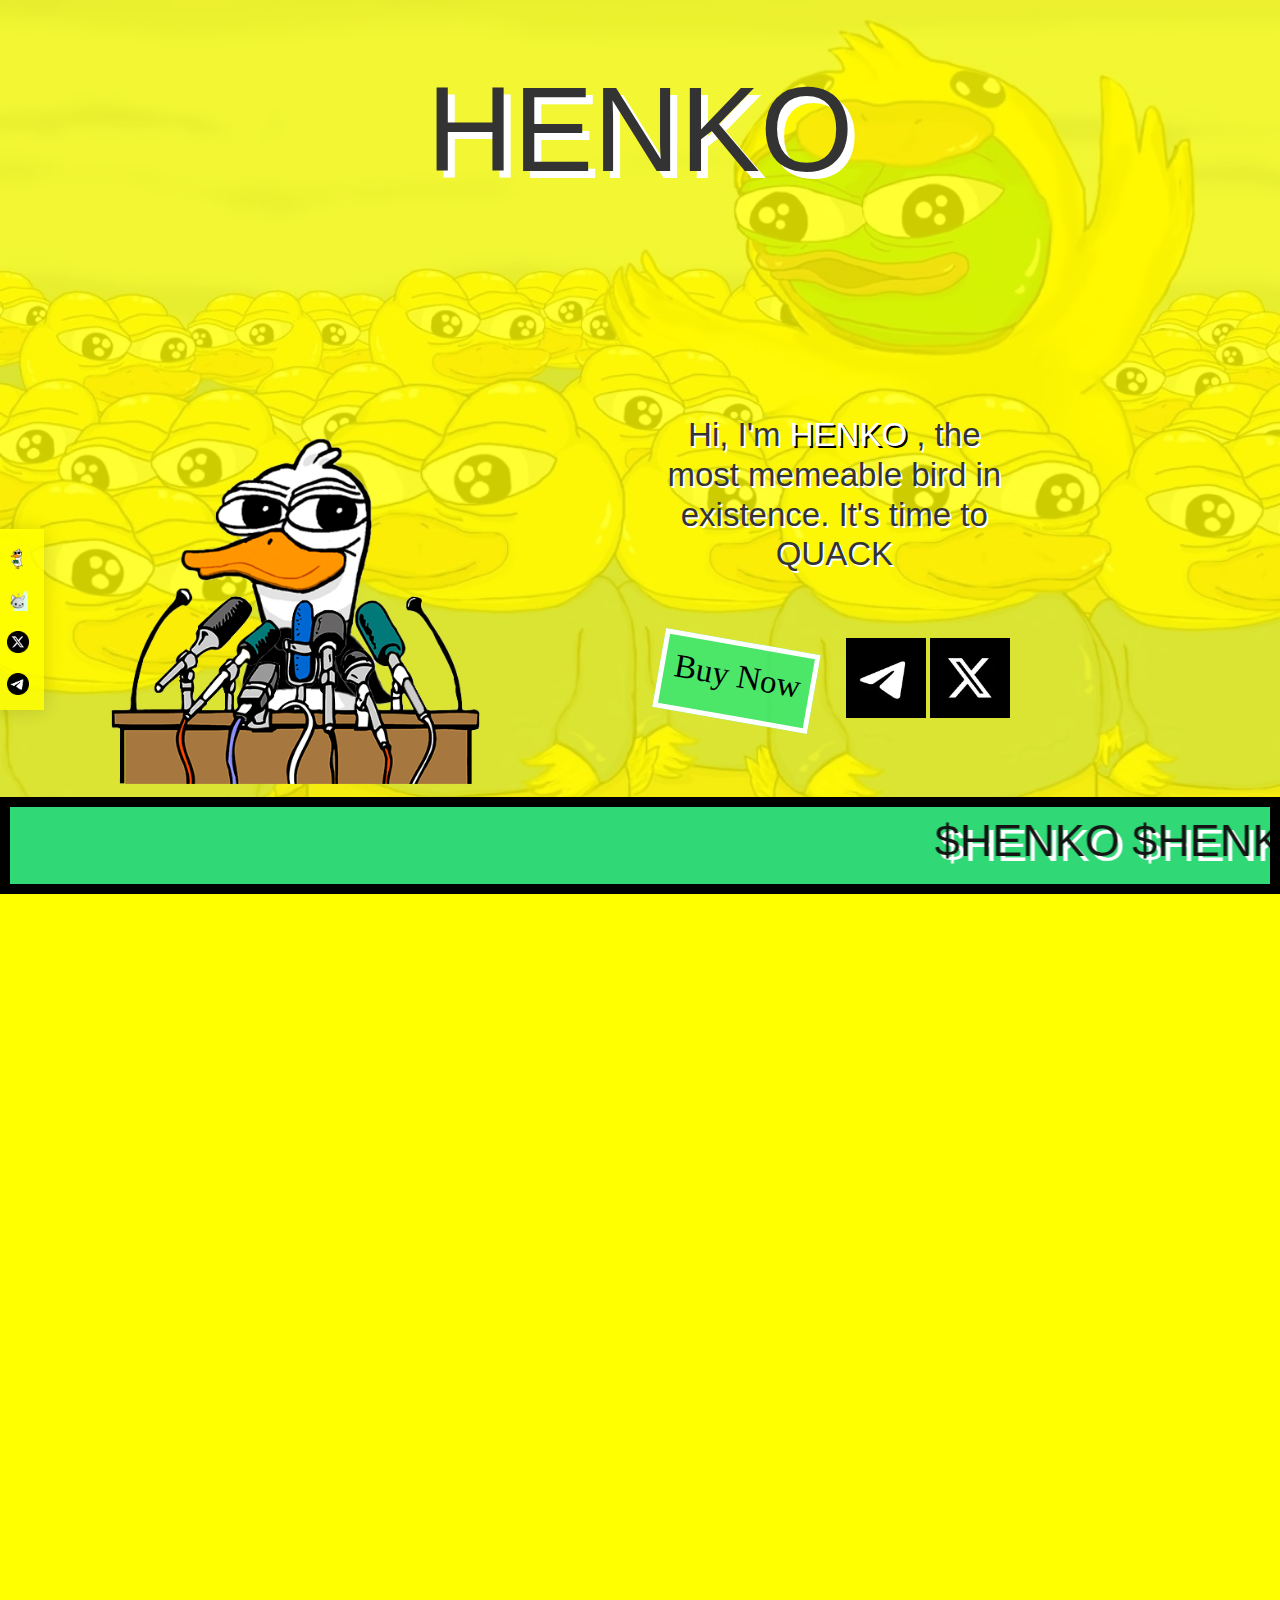
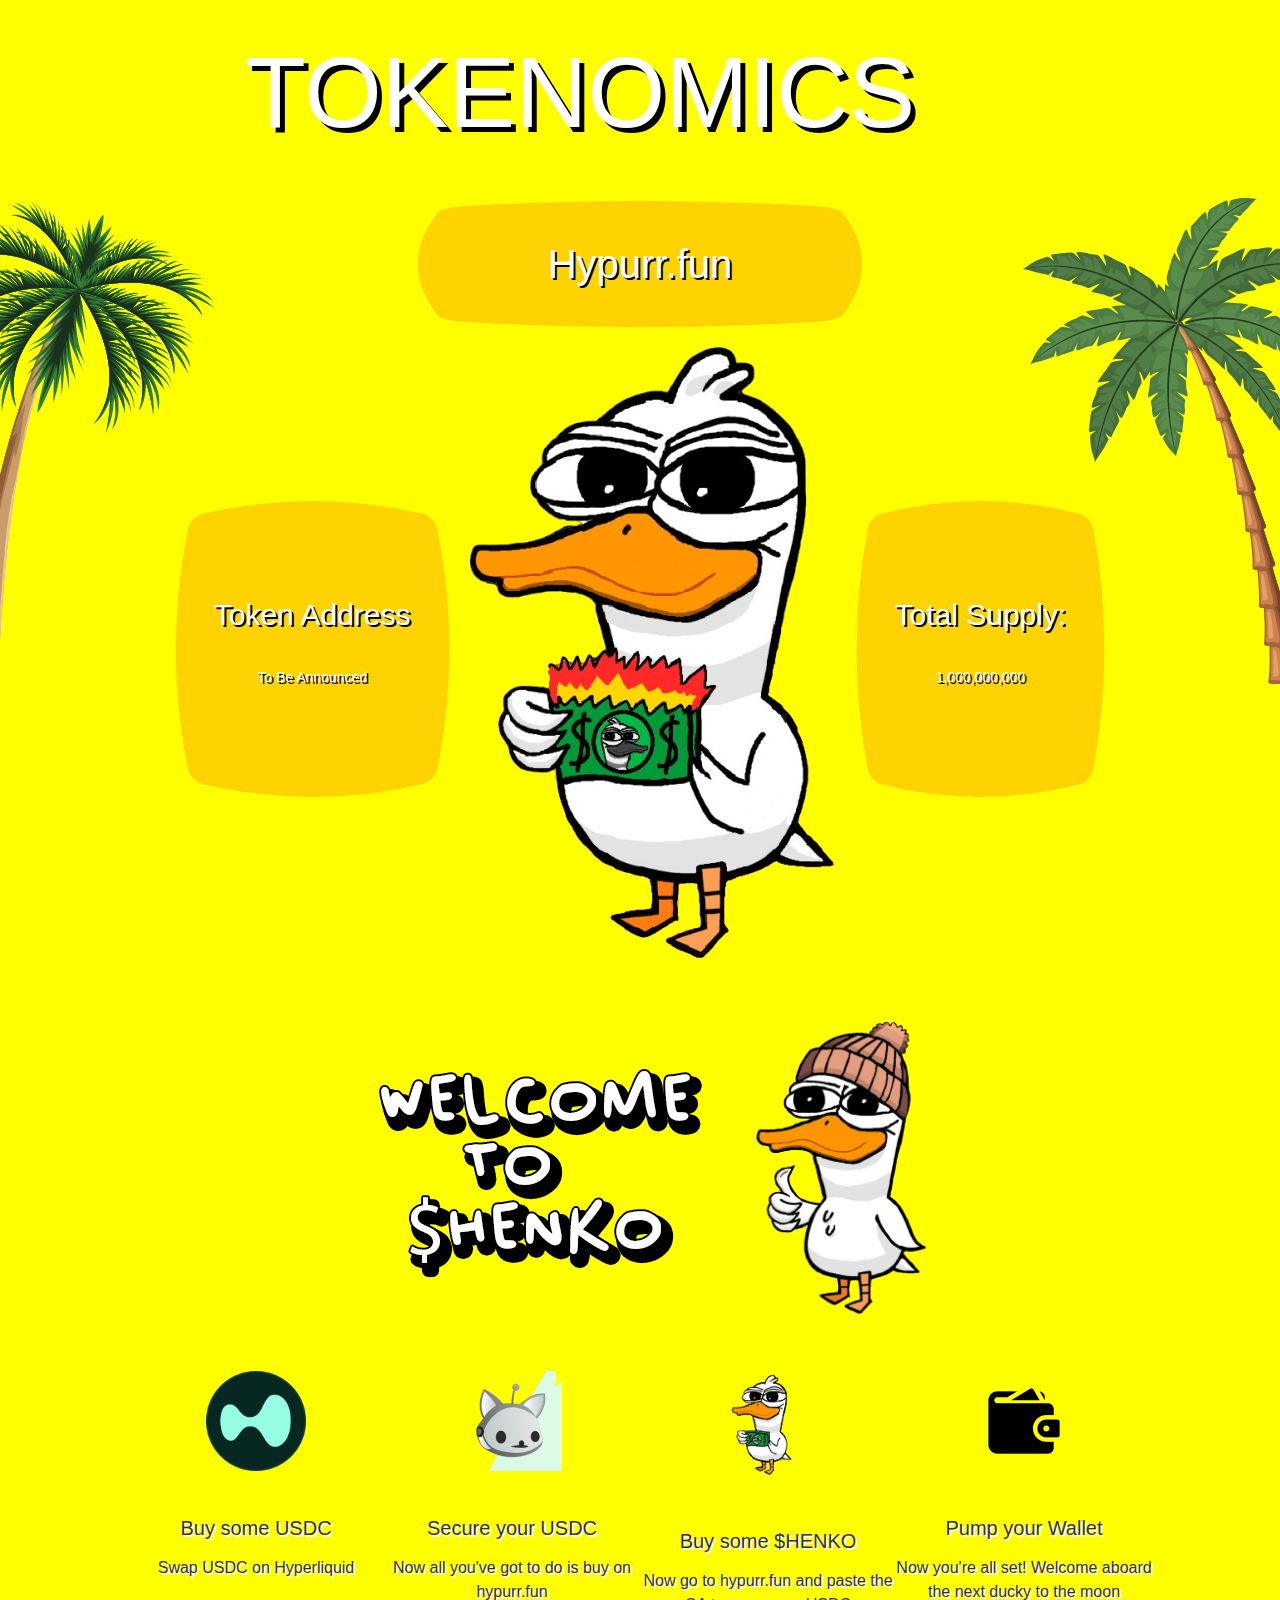
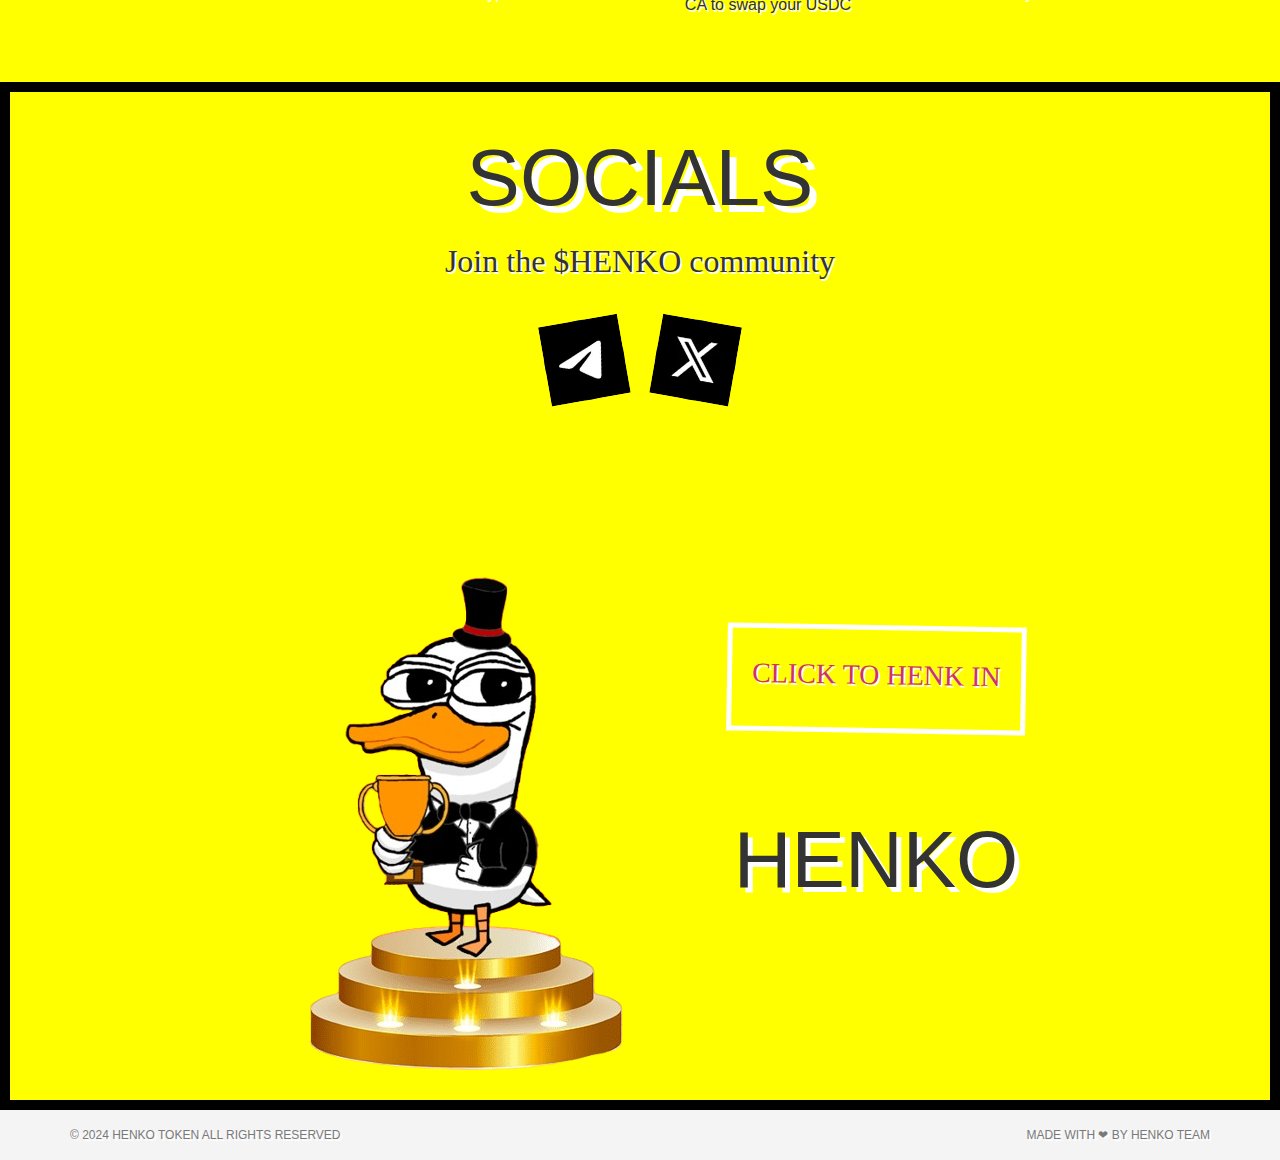
==== index.html @ 59776c31 "Add files via upload" ====
<!doctype html>
<html dir="ltr" lang="en-GB" prefix="og: https://ogp.me/ns#" style="background-color: black;">





<head>
	<meta charset="UTF-8">
	<meta name="viewport" content="width=device-width, initial-scale=1">
	<link rel="profile" href="https://gmpg.org/xfn/11">
	<title>HENKO</title>
	<link rel="stylesheet" href="../cdnjs.cloudflare.com/ajax/libs/font-awesome/6.4.0/css/all.min.css"
		integrity="sha512-iecdLmaskl7CVkqkXNQ/ZH/XLlvWZOJyj7Yy7tcenmpD1ypASozpmT/E0iPtmFIB46ZmdtAc9eNBvH0H/ZpiBw=="
		crossorigin="anonymous" referrerpolicy="no-referrer" />
	<meta name="description"
		content="There are penguins, ducks, but nothing closer to $HENKO" />
	<meta name="robots" content="max-image-preview:large" />
	<link rel="canonical" href="index-2.html" />
	<meta name="generator" content="All in One SEO (AIOSEO) 4.3.8" />
	<meta property="og:locale" content="en_GB" />
	<meta property="og:site_name" content="DUCKE Token -" />
	<meta property="og:type" content="website" />
	<meta property="og:title" content="DUCKE Token $DUCKE" />
	<meta property="og:description"
		content="There are penguins, ducks, but nothing closer to $HENKO" />
	<meta property="og:url" content="/" />
	<meta property="og:image" content="favi.png" />
	<meta property="og:image:secure_url" content="favi.png" />
	<meta property="og:image:width" content="1060" />
	<meta property="og:image:height" content="1052" />
	<meta name="twitter:card" content="summary_large_image" />
	<meta name="twitter:site" content="@DUCKEtoken" />
	<meta name="twitter:title" content="DUCKE Token $DUCKE" />
	<meta name="twitter:description"
		content="There are penguins, ducks, but nothing closer to $HENKO" />
	<meta name="twitter:creator" content="@DUCKEtoken" />
	<meta name="twitter:image" content="favi.png" />
	<link href="../unpkg.com/aos%402.3.1/dist/aos.css" rel="stylesheet">
	<script type="application/ld+json" class="aioseo-schema">
			{"@context":"https:\/\/schema.org","@graph":[{"@type":"BreadcrumbList","@id":"https:\/\/theDUCKEtoken.com\/#breadcrumblist","itemListElement":[{"@type":"ListItem","@id":"https:\/\/theDUCKEtoken.com\/#listItem","position":1,"item":{"@type":"WebPage","@id":"https:\/\/theDUCKEtoken.com\/","name":"Home","description":"$DUCKE is a degen duck willing to paint the Solana world yellow! Dogs can bark, frogs can ribbit, but the future of memecoins is to QUACK! With $DUCKE, your life will get better, your wife will become sexier, and your portfolio will shine as yellow and bright as gold! More than a meme, it's a QUACK QUACK revolution!","url":"https:\/\/theDUCKEtoken.com\/"}}]},{"@type":"Organization","@id":"https:\/\/theDUCKEtoken.com\/#organization","name":"DUCKE Token","url":"https:\/\/theDUCKEtoken.com\/","logo":{"@type":"ImageObject","url":"https:\/\/theDUCKEtoken.com\/wp-content\/uploads\/2023\/06\/DUCKE_WithCoin-1.png","@id":"https:\/\/theDUCKEtoken.com\/#organizationLogo","width":2470,"height":2469},"image":{"@id":"https:\/\/theDUCKEtoken.com\/#organizationLogo"},"sameAs":["https:\/\/twitter.com\/DUCKEtoken","https:\/\/instagram.com\/DUCKEtoken"]},{"@type":"WebPage","@id":"https:\/\/theDUCKEtoken.com\/#webpage","url":"https:\/\/theDUCKEtoken.com\/","name":"DUCKE Token $DUCKE","description":"$DUCKE is a degen duck willing to paint the Solana world yellow! Dogs can bark, frogs can ribbit, but the future of memecoins is to QUACK! With $DUCKE, your life will get better, your wife will become sexier, and your portfolio will shine as yellow and bright as gold! More than a meme, it's a QUACK QUACK revolution!","inLanguage":"en-GB","isPartOf":{"@id":"https:\/\/theDUCKEtoken.com\/#website"},"breadcrumb":{"@id":"https:\/\/theDUCKEtoken.com\/#breadcrumblist"},"datePublished":"2023-05-31T10:26:07+01:00","dateModified":"2023-06-03T12:50:34+01:00"},{"@type":"WebSite","@id":"https:\/\/theDUCKEtoken.com\/#website","url":"https:\/\/theDUCKEtoken.com\/","name":"DUCKE Token","inLanguage":"en-GB","publisher":{"@id":"https:\/\/theDUCKEtoken.com\/#organization"},"potentialAction":{"@type":"SearchAction","target":{"@type":"EntryPoint","urlTemplate":"https:\/\/theDUCKEtoken.com\/?s={search_term_string}"},"query-input":"required name=search_term_string"}}]}
		</script>
	<!-- All in One SEO -->

	<link rel="alternate" type="application/rss+xml" title="DUCKE Token &raquo; Feed" href="feed/index.html" />
	<link rel="alternate" type="application/rss+xml" title="DUCKE Token &raquo; Comments Feed"
		href="comments/feed/index.html" />
	<style id='global-styles-inline-css'>
		body {
			--wp--preset--color--black: #ffff00;
			--wp--preset--color--cyan-bluish-gray: #abb8c3;
			--wp--preset--color--white: #ffffff;
			--wp--preset--color--pale-pink: #f78da7;
			--wp--preset--color--vivid-red: #cf2e2e;
			--wp--preset--color--luminous-vivid-orange: #ff6900;
			--wp--preset--color--luminous-vivid-amber: #fcb900;
			--wp--preset--color--light-green-cyan: #7bdcb5;
			--wp--preset--color--vivid-green-cyan: #00d084;
			--wp--preset--color--pale-cyan-blue: #8ed1fc;
			--wp--preset--color--vivid-cyan-blue: #0693e3;
			--wp--preset--color--vivid-purple: #9b51e0;
			--wp--preset--gradient--vivid-cyan-blue-to-vivid-purple: linear-gradient(135deg, rgba(6, 147, 227, 1) 0%, rgb(155, 81, 224) 100%);
			--wp--preset--gradient--light-green-cyan-to-vivid-green-cyan: linear-gradient(135deg, rgb(122, 220, 180) 0%, rgb(0, 208, 130) 100%);
			--wp--preset--gradient--luminous-vivid-amber-to-luminous-vivid-orange: linear-gradient(135deg, rgba(252, 185, 0, 1) 0%, rgba(255, 105, 0, 1) 100%);
			--wp--preset--gradient--luminous-vivid-orange-to-vivid-red: linear-gradient(135deg, rgba(255, 105, 0, 1) 0%, rgb(207, 46, 46) 100%);
			--wp--preset--gradient--very-light-gray-to-cyan-bluish-gray: linear-gradient(135deg, rgb(238, 238, 238) 0%, rgb(169, 184, 195) 100%);
			--wp--preset--gradient--cool-to-warm-spectrum: linear-gradient(135deg, rgb(74, 234, 220) 0%, rgb(151, 120, 209) 20%, rgb(207, 42, 186) 40%, rgb(238, 44, 130) 60%, rgb(251, 105, 98) 80%, rgb(254, 248, 76) 100%);
			--wp--preset--gradient--blush-light-purple: linear-gradient(135deg, rgb(255, 206, 236) 0%, rgb(152, 150, 240) 100%);
			--wp--preset--gradient--blush-bordeaux: linear-gradient(135deg, rgb(254, 205, 165) 0%, rgb(254, 45, 45) 50%, rgb(107, 0, 62) 100%);
			--wp--preset--gradient--luminous-dusk: linear-gradient(135deg, rgb(255, 203, 112) 0%, rgb(199, 81, 192) 50%, rgb(65, 88, 208) 100%);
			--wp--preset--gradient--pale-ocean: linear-gradient(135deg, rgb(255, 245, 203) 0%, rgb(182, 227, 212) 50%, rgb(51, 167, 181) 100%);
			--wp--preset--gradient--electric-grass: linear-gradient(135deg, rgb(202, 248, 128) 0%, rgb(113, 206, 126) 100%);
			--wp--preset--gradient--midnight: linear-gradient(135deg, rgb(2, 3, 129) 0%, rgb(40, 116, 252) 100%);
			--wp--preset--duotone--dark-grayscale: url('#wp-duotone-dark-grayscale');
			--wp--preset--duotone--grayscale: url('#wp-duotone-grayscale');
			--wp--preset--duotone--purple-yellow: url('#wp-duotone-purple-yellow');
			--wp--preset--duotone--blue-red: url('#wp-duotone-blue-red');
			--wp--preset--duotone--midnight: url('#wp-duotone-midnight');
			--wp--preset--duotone--magenta-yellow: url('#wp-duotone-magenta-yellow');
			--wp--preset--duotone--purple-green: url('#wp-duotone-purple-green');
			--wp--preset--duotone--blue-orange: url('#wp-duotone-blue-orange');
			--wp--preset--font-size--small: 13px;
			--wp--preset--font-size--medium: 20px;
			--wp--preset--font-size--large: 36px;
			--wp--preset--font-size--x-large: 42px;
			--wp--preset--spacing--20: 0.44rem;
			--wp--preset--spacing--30: 0.67rem;
			--wp--preset--spacing--40: 1rem;
			--wp--preset--spacing--50: 1.5rem;
			--wp--preset--spacing--60: 2.25rem;
			--wp--preset--spacing--70: 3.38rem;
			--wp--preset--spacing--80: 5.06rem;
			--wp--preset--shadow--natural: 6px 6px 9px rgba(0, 0, 0, 0.2);
			--wp--preset--shadow--deep: 12px 12px 50px rgba(0, 0, 0, 0.4);
			--wp--preset--shadow--sharp: 6px 6px 0px rgba(0, 0, 0, 0.2);
			--wp--preset--shadow--outlined: 6px 6px 0px -3px rgba(255, 255, 255, 1), 6px 6px rgba(0, 0, 0, 1);
			--wp--preset--shadow--crisp: 6px 6px 0px rgba(0, 0, 0, 1);
		}

		:where(.is-layout-flex) {
			gap: 0.5em;
		}

		body .is-layout-flow>.alignleft {
			float: left;
			margin-inline-start: 0;
			margin-inline-end: 2em;
		}

		body .is-layout-flow>.alignright {
			float: right;
			margin-inline-start: 2em;
			margin-inline-end: 0;
		}

		body .is-layout-flow>.aligncenter {
			margin-left: auto !important;
			margin-right: auto !important;
		}

		body .is-layout-constrained>.alignleft {
			float: left;
			margin-inline-start: 0;
			margin-inline-end: 2em;
		}

		body .is-layout-constrained>.alignright {
			float: right;
			margin-inline-start: 2em;
			margin-inline-end: 0;
		}

		body .is-layout-constrained>.aligncenter {
			margin-left: auto !important;
			margin-right: auto !important;
		}

		body .is-layout-constrained> :where(:not(.alignleft):not(.alignright):not(.alignfull)) {
			max-width: var(--wp--style--global--content-size);
			margin-left: auto !important;
			margin-right: auto !important;
		}

		body .is-layout-constrained>.alignwide {
			max-width: var(--wp--style--global--wide-size);
		}

		body .is-layout-flex {
			display: flex;
		}

		body .is-layout-flex {
			flex-wrap: wrap;
			align-items: center;
		}

		body .is-layout-flex>* {
			margin: 0;
		}

		:where(.wp-block-columns.is-layout-flex) {
			gap: 2em;
		}

		.has-black-color {
			color: var(--wp--preset--color--black) !important;
		}

		.has-cyan-bluish-gray-color {
			color: var(--wp--preset--color--cyan-bluish-gray) !important;
		}

		.has-white-color {
			color: var(--wp--preset--color--white) !important;
		}

		.has-pale-pink-color {
			color: var(--wp--preset--color--pale-pink) !important;
		}

		.has-vivid-red-color {
			color: var(--wp--preset--color--vivid-red) !important;
		}

		.has-luminous-vivid-orange-color {
			color: var(--wp--preset--color--luminous-vivid-orange) !important;
		}

		.has-luminous-vivid-amber-color {
			color: var(--wp--preset--color--luminous-vivid-amber) !important;
		}

		.has-light-green-cyan-color {
			color: var(--wp--preset--color--light-green-cyan) !important;
		}

		.has-vivid-green-cyan-color {
			color: var(--wp--preset--color--vivid-green-cyan) !important;
		}

		.has-pale-cyan-blue-color {
			color: var(--wp--preset--color--pale-cyan-blue) !important;
		}

		.has-vivid-cyan-blue-color {
			color: var(--wp--preset--color--vivid-cyan-blue) !important;
		}

		.has-vivid-purple-color {
			color: var(--wp--preset--color--vivid-purple) !important;
		}

		.has-black-background-color {
			background-color: var(--wp--preset--color--black) !important;
		}

		.has-cyan-bluish-gray-background-color {
			background-color: var(--wp--preset--color--cyan-bluish-gray) !important;
		}

		.has-white-background-color {
			background-color: var(--wp--preset--color--white) !important;
		}

		.has-pale-pink-background-color {
			background-color: var(--wp--preset--color--pale-pink) !important;
		}

		.has-vivid-red-background-color {
			background-color: var(--wp--preset--color--vivid-red) !important;
		}

		.has-luminous-vivid-orange-background-color {
			background-color: var(--wp--preset--color--luminous-vivid-orange) !important;
		}

		.has-luminous-vivid-amber-background-color {
			background-color: var(--wp--preset--color--luminous-vivid-amber) !important;
		}

		.has-light-green-cyan-background-color {
			background-color: var(--wp--preset--color--light-green-cyan) !important;
		}

		.has-vivid-green-cyan-background-color {
			background-color: var(--wp--preset--color--vivid-green-cyan) !important;
		}

		.has-pale-cyan-blue-background-color {
			background-color: var(--wp--preset--color--pale-cyan-blue) !important;
		}

		.has-vivid-cyan-blue-background-color {
			background-color: var(--wp--preset--color--vivid-cyan-blue) !important;
		}

		.has-vivid-purple-background-color {
			background-color: var(--wp--preset--color--vivid-purple) !important;
		}

		.has-black-border-color {
			border-color: var(--wp--preset--color--black) !important;
		}

		.has-cyan-bluish-gray-border-color {
			border-color: var(--wp--preset--color--cyan-bluish-gray) !important;
		}

		.has-white-border-color {
			border-color: var(--wp--preset--color--white) !important;
		}

		.has-pale-pink-border-color {
			border-color: var(--wp--preset--color--pale-pink) !important;
		}

		.has-vivid-red-border-color {
			border-color: var(--wp--preset--color--vivid-red) !important;
		}

		.has-luminous-vivid-orange-border-color {
			border-color: var(--wp--preset--color--luminous-vivid-orange) !important;
		}

		.has-luminous-vivid-amber-border-color {
			border-color: var(--wp--preset--color--luminous-vivid-amber) !important;
		}

		.has-light-green-cyan-border-color {
			border-color: var(--wp--preset--color--light-green-cyan) !important;
		}

		.has-vivid-green-cyan-border-color {
			border-color: var(--wp--preset--color--vivid-green-cyan) !important;
		}

		.has-pale-cyan-blue-border-color {
			border-color: var(--wp--preset--color--pale-cyan-blue) !important;
		}

		.has-vivid-cyan-blue-border-color {
			border-color: var(--wp--preset--color--vivid-cyan-blue) !important;
		}

		.has-vivid-purple-border-color {
			border-color: var(--wp--preset--color--vivid-purple) !important;
		}

		.has-vivid-cyan-blue-to-vivid-purple-gradient-background {
			background: var(--wp--preset--gradient--vivid-cyan-blue-to-vivid-purple) !important;
		}

		.has-light-green-cyan-to-vivid-green-cyan-gradient-background {
			background: var(--wp--preset--gradient--light-green-cyan-to-vivid-green-cyan) !important;
		}

		.has-luminous-vivid-amber-to-luminous-vivid-orange-gradient-background {
			background: var(--wp--preset--gradient--luminous-vivid-amber-to-luminous-vivid-orange) !important;
		}

		.has-luminous-vivid-orange-to-vivid-red-gradient-background {
			background: var(--wp--preset--gradient--luminous-vivid-orange-to-vivid-red) !important;
		}

		.has-very-light-gray-to-cyan-bluish-gray-gradient-background {
			background: var(--wp--preset--gradient--very-light-gray-to-cyan-bluish-gray) !important;
		}

		.has-cool-to-warm-spectrum-gradient-background {
			background: var(--wp--preset--gradient--cool-to-warm-spectrum) !important;
		}

		.has-blush-light-purple-gradient-background {
			background: var(--wp--preset--gradient--blush-light-purple) !important;
		}

		.has-blush-bordeaux-gradient-background {
			background: var(--wp--preset--gradient--blush-bordeaux) !important;
		}

		.has-luminous-dusk-gradient-background {
			background: var(--wp--preset--gradient--luminous-dusk) !important;
		}

		.has-pale-ocean-gradient-background {
			background: var(--wp--preset--gradient--pale-ocean) !important;
		}

		.has-electric-grass-gradient-background {
			background: var(--wp--preset--gradient--electric-grass) !important;
		}

		.has-midnight-gradient-background {
			background: var(--wp--preset--gradient--midnight) !important;
		}

		.has-small-font-size {
			font-size: var(--wp--preset--font-size--small) !important;
		}

		.has-medium-font-size {
			font-size: var(--wp--preset--font-size--medium) !important;
		}

		.has-large-font-size {
			font-size: var(--wp--preset--font-size--large) !important;
		}

		.has-x-large-font-size {
			font-size: var(--wp--preset--font-size--x-large) !important;
		}

		.wp-block-navigation a:where(:not(.wp-element-button)) {
			color: inherit;
		}

		:where(.wp-block-columns.is-layout-flex) {
			gap: 2em;
		}

		.wp-block-pullquote {
			font-size: 1.5em;
			line-height: 1.6;
		}

		@font-face {
			font-family: Ponk;
			src: url(ccmaladroit.html\ W00\ Bold.ttf);
		}
	</style>
	<link rel='stylesheet' id='wpo_min-header-0-css'
		href='wp-content/cache/wpo-minify/1685796634/assets/wpo-minify-header-42fd87ac.min.css' media='all' />
	<link rel="preconnect" href="https://fonts.gstatic.com/" crossorigin>
	<script src='wp-content/cache/wpo-minify/1685796634/assets/wpo-minify-header-f54d0c19.min.js'
		id='wpo_min-header-0-js'></script>
	<link rel="https://api.w.org/" href="wp-json/index.html" />
	<link rel="alternate" type="application/json" href="wp-json/wp/v2/pages/19.json" />
	<link rel="EditURI" type="application/rsd+xml" title="RSD" href="xmlrpc0db00db00db00db0.php?rsd" />
	<link rel="wlwmanifest" type="application/wlwmanifest+xml" href="wp-includes/wlwmanifest.xml" />
	<meta name="generator" content="WordPress 6.2.2" />
	<link rel='shortlink' href='index-2.html' />

	<meta name="generator"
		content="Elementor 3.13.4; features: e_dom_optimization, e_optimized_assets_loading, e_optimized_css_loading, a11y_improvements, additional_custom_breakpoints; settings: css_print_method-external, google_font-enabled, font_display-swap">
	<link rel="icon" href="favi.png" sizes="32x32" />
	<link rel="icon" href="favi.png" sizes="192x192" />
	<link rel="apple-touch-icon" href="favi.png" />
	<meta name="msapplication-TileImage" content="favi.png" />
</head>

<body
	class="home page-template-default page page-id-19 wp-custom-logo elementor-default elementor-kit-6 elementor-page elementor-page-19"
	style="background-color: black;">

	<svg xmlns="http://www.w3.org/2000/svg" viewBox="0 0 0 0" width="0" height="0" focusable="false" role="none"
		style="visibility: hidden; position: absolute; left: -9999px; overflow: hidden;">
		<defs>
			<filter id="wp-duotone-dark-grayscale">
				<feColorMatrix color-interpolation-filters="sRGB" type="matrix"
					values=" .299 .587 .114 0 0 .299 .587 .114 0 0 .299 .587 .114 0 0 .299 .587 .114 0 0 " />
				<feComponentTransfer color-interpolation-filters="sRGB">
					<feFuncR type="table" tableValues="0 0.49803921568627" />
					<feFuncG type="table" tableValues="0 0.49803921568627" />
					<feFuncB type="table" tableValues="0 0.49803921568627" />
					<feFuncA type="table" tableValues="1 1" />
				</feComponentTransfer>
				<feComposite in2="SourceGraphic" operator="in" />
			</filter>
		</defs>
	</svg><svg xmlns="http://www.w3.org/2000/svg" viewBox="0 0 0 0" width="0" height="0" focusable="false" role="none"
		style="visibility: hidden; position: absolute; left: -9999px; overflow: hidden;">
		<defs>
			<filter id="wp-duotone-grayscale">
				<feColorMatrix color-interpolation-filters="sRGB" type="matrix"
					values=" .299 .587 .114 0 0 .299 .587 .114 0 0 .299 .587 .114 0 0 .299 .587 .114 0 0 " />
				<feComponentTransfer color-interpolation-filters="sRGB">
					<feFuncR type="table" tableValues="0 1" />
					<feFuncG type="table" tableValues="0 1" />
					<feFuncB type="table" tableValues="0 1" />
					<feFuncA type="table" tableValues="1 1" />
				</feComponentTransfer>
				<feComposite in2="SourceGraphic" operator="in" />
			</filter>
		</defs>
	</svg><svg xmlns="http://www.w3.org/2000/svg" viewBox="0 0 0 0" width="0" height="0" focusable="false" role="none"
		style="visibility: hidden; position: absolute; left: -9999px; overflow: hidden;">
		<defs>
			<filter id="wp-duotone-purple-yellow">
				<feColorMatrix color-interpolation-filters="sRGB" type="matrix"
					values=" .299 .587 .114 0 0 .299 .587 .114 0 0 .299 .587 .114 0 0 .299 .587 .114 0 0 " />
				<feComponentTransfer color-interpolation-filters="sRGB">
					<feFuncR type="table" tableValues="0.54901960784314 0.98823529411765" />
					<feFuncG type="table" tableValues="0 1" />
					<feFuncB type="table" tableValues="0.71764705882353 0.25490196078431" />
					<feFuncA type="table" tableValues="1 1" />
				</feComponentTransfer>
				<feComposite in2="SourceGraphic" operator="in" />
			</filter>
		</defs>
	</svg><svg xmlns="http://www.w3.org/2000/svg" viewBox="0 0 0 0" width="0" height="0" focusable="false" role="none"
		style="visibility: hidden; position: absolute; left: -9999px; overflow: hidden;">
		<defs>
			<filter id="wp-duotone-blue-red">
				<feColorMatrix color-interpolation-filters="sRGB" type="matrix"
					values=" .299 .587 .114 0 0 .299 .587 .114 0 0 .299 .587 .114 0 0 .299 .587 .114 0 0 " />
				<feComponentTransfer color-interpolation-filters="sRGB">
					<feFuncR type="table" tableValues="0 1" />
					<feFuncG type="table" tableValues="0 0.27843137254902" />
					<feFuncB type="table" tableValues="0.5921568627451 0.27843137254902" />
					<feFuncA type="table" tableValues="1 1" />
				</feComponentTransfer>
				<feComposite in2="SourceGraphic" operator="in" />
			</filter>
		</defs>
	</svg><svg xmlns="http://www.w3.org/2000/svg" viewBox="0 0 0 0" width="0" height="0" focusable="false" role="none"
		style="visibility: hidden; position: absolute; left: -9999px; overflow: hidden;">
		<defs>
			<filter id="wp-duotone-midnight">
				<feColorMatrix color-interpolation-filters="sRGB" type="matrix"
					values=" .299 .587 .114 0 0 .299 .587 .114 0 0 .299 .587 .114 0 0 .299 .587 .114 0 0 " />
				<feComponentTransfer color-interpolation-filters="sRGB">
					<feFuncR type="table" tableValues="0 0" />
					<feFuncG type="table" tableValues="0 0.64705882352941" />
					<feFuncB type="table" tableValues="0 1" />
					<feFuncA type="table" tableValues="1 1" />
				</feComponentTransfer>
				<feComposite in2="SourceGraphic" operator="in" />
			</filter>
		</defs>
	</svg><svg xmlns="http://www.w3.org/2000/svg" viewBox="0 0 0 0" width="0" height="0" focusable="false" role="none"
		style="visibility: hidden; position: absolute; left: -9999px; overflow: hidden;">
		<defs>
			<filter id="wp-duotone-magenta-yellow">
				<feColorMatrix color-interpolation-filters="sRGB" type="matrix"
					values=" .299 .587 .114 0 0 .299 .587 .114 0 0 .299 .587 .114 0 0 .299 .587 .114 0 0 " />
				<feComponentTransfer color-interpolation-filters="sRGB">
					<feFuncR type="table" tableValues="0.78039215686275 1" />
					<feFuncG type="table" tableValues="0 0.94901960784314" />
					<feFuncB type="table" tableValues="0.35294117647059 0.47058823529412" />
					<feFuncA type="table" tableValues="1 1" />
				</feComponentTransfer>
				<feComposite in2="SourceGraphic" operator="in" />
			</filter>
		</defs>
	</svg><svg xmlns="http://www.w3.org/2000/svg" viewBox="0 0 0 0" width="0" height="0" focusable="false" role="none"
		style="visibility: hidden; position: absolute; left: -9999px; overflow: hidden;">
		<defs>
			<filter id="wp-duotone-purple-green">
				<feColorMatrix color-interpolation-filters="sRGB" type="matrix"
					values=" .299 .587 .114 0 0 .299 .587 .114 0 0 .299 .587 .114 0 0 .299 .587 .114 0 0 " />
				<feComponentTransfer color-interpolation-filters="sRGB">
					<feFuncR type="table" tableValues="0.65098039215686 0.40392156862745" />
					<feFuncG type="table" tableValues="0 1" />
					<feFuncB type="table" tableValues="0.44705882352941 0.4" />
					<feFuncA type="table" tableValues="1 1" />
				</feComponentTransfer>
				<feComposite in2="SourceGraphic" operator="in" />
			</filter>
		</defs>
	</svg><svg xmlns="http://www.w3.org/2000/svg" viewBox="0 0 0 0" width="0" height="0" focusable="false" role="none"
		style="visibility: hidden; position: absolute; left: -9999px; overflow: hidden;">
		<defs>
			<filter id="wp-duotone-blue-orange">
				<feColorMatrix color-interpolation-filters="sRGB" type="matrix"
					values=" .299 .587 .114 0 0 .299 .587 .114 0 0 .299 .587 .114 0 0 .299 .587 .114 0 0 " />
				<feComponentTransfer color-interpolation-filters="sRGB">
					<feFuncR type="table" tableValues="0.098039215686275 1" />
					<feFuncG type="table" tableValues="0 0.66274509803922" />
					<feFuncB type="table" tableValues="0.84705882352941 0.41960784313725" />
					<feFuncA type="table" tableValues="1 1" />
				</feComponentTransfer>
				<feComposite in2="SourceGraphic" operator="in" />
			</filter>
		</defs>
	</svg>
	<a class="skip-link screen-reader-text" href="#content">Skip to content</a>



	<main id="content" class="site-main post-19 page type-page status-publish hentry"
		style="background-color: #1ed38e;">
		<div class="page-content">
			<div data-elementor-type="wp-page" data-elementor-id="19" class="elementor elementor-19">
				<section
					class="elementor-section elementor-top-section elementor-element elementor-element-4677f074 elementor-section-full_width elementor-section-height-min-height elementor-section-height-default elementor-section-items-middle"
					data-id="4677f074" data-element_type="section"
					style="background-image: url(pv0crfkqtkx61.webp);background-size: cover;"
					data-settings="{&quot;background_background&quot;:&quot;video&quot;,&quot;background_motion_fx_opacity_effect&quot;:&quot;yes&quot;,&quot;background_motion_fx_opacity_range&quot;:{&quot;unit&quot;:&quot;%&quot;,&quot;size&quot;:&quot;&quot;,&quot;sizes&quot;:{&quot;start&quot;:&quot;51&quot;,&quot;end&quot;:&quot;76&quot;}},&quot;background_motion_fx_opacity_direction&quot;:&quot;in-out&quot;,&quot;background_video_link&quot;:&quot;./llllllll&quot;,&quot;background_play_on_mobile&quot;:&quot;yes&quot;,&quot;background_motion_fx_opacity_level&quot;:{&quot;unit&quot;:&quot;px&quot;,&quot;size&quot;:10,&quot;sizes&quot;:[]},&quot;background_motion_fx_devices&quot;:[&quot;desktop&quot;,&quot;tablet&quot;,&quot;mobile&quot;]}">
					<div class="elementor-background-video-container"
						style="background-image: url(pv0crfkqtkx61.webp);background-size: cover;">
						<video class="elementor-background-video-hosted elementor-html5-video" autoplay muted
							playsinline loop></video>
					</div>
					<div class="elementor-background-overlay"></div>
					<div class="elementor-container elementor-column-gap-default">
						<div class="elementor-column elementor-col-100 elementor-top-column elementor-element elementor-element-7b41cbfa"
							data-id="7b41cbfa" data-element_type="column">
							<div class="elementor-widget-wrap elementor-element-populated">
								<style>
									body {
										overflow-x: hidden;

									}

									.sfdsfdf {
										/* min-height: 140vh !important; */
									}

									@media (max-width:500px) {
										.sfdsfdf {
											/* min-height: 100vh !important; */

										}
									}
								</style>
								<section
									class="sfdsfdf elementor-section elementor-inner-section elementor-element elementor-element-5461aeb elementor-section-boxed elementor-section-height-default elementor-section-height-default"
									style=" height: 100%;" data-id="5461aeb" data-element_type="section">
									<div class="containersadasd">
										<center>
											<style>
												.containersadasd {
													width: 80%;
													margin: 0 auto;
												}
											</style>
											<br /><br /><br /><br /><br />
										</center>
									</div>
									<div class="elementor-container elementor-column-gap-default">
										<div class="elementor-column elementor-col-100 elementor-inner-column elementor-element elementor-element-e549e8a"
											data-id="e549e8a" data-element_type="column">
											<div class="elementor-widget-wrap elementor-element-populated">
												<div class="elementor-element elementor-element-f93d8c0 ninja elementor-invisible elementor-widget elementor-widget-image"
													data-id="f93d8c0" data-element_type="widget"
													data-settings="{&quot;_animation&quot;:&quot;tada&quot;}"
													data-widget_type="image.default">

													<div class="elementor-widget-container" style="text-align: center;">

													</div>
												</div>
											</div>
										</div>
									</div>
									<center>
										<h1 class="adasdsadassdsd" style="margin:0px;text-shadow: 7px 7px #ffffff;"
											data-aos="zoom-in-up" data-aos-duration="1000">
											HENKO</h1>
										<p style="color:white;font-size: 20px;font-family: Ponk;text-shadow: 2px 2px #000000;"
											data-aos="zoom-in-up" data-aos-duration="1000" data-aos-offset="500">
											
										</p>
										<br /><br />
										<br /><br />
										<br /><br />
									</center>
									<style>
										.sadsadsa {
											width: 48%;

										}

										.jbjbjb {
											width: 100%;
											margin-bottom: -50px;
										}

										@media (max-width:500px) {
											.sadsadsa {
												width: 98%;

											}

											.jbjbjb {
												width: 300px;
												margin-bottom: -20px;
											}

											.sadasdasd {
												flex-direction: column-reverse;
											}
										}
									</style>
									<div class="containersadasd">

										<div class="sadasdasd"
											style="display: flex;flex-wrap: wrap;align-items: center;justify-content: center;gap:20px">
											<div class="sadsadsa">
												<center> <img decoding="async" width="1000" height="956" src="im.png"
														data-aos="zoom-in-up" data-aos-duration="1500"
														style="width:450px"
														class="attachment-full size-full wp-image-198 jbjbjb" alt=""
														loading="lazy" />
												</center>
											</div>
											<div class="sadsadsa">
												<center>
													<style>
														.containersadasd {
															width: 60%;
															margin: 0 auto;
														}

														.asdasdsa {
															font-size: 33px;
														}

														.asdasdsadas {
															font-size: 33px;

														}

														@media (min-width:500px) {
															.jbjbjb {
																margin-left: -300px;
															}
														}

														@media (max-width:500px) {
															.asdasdsa {
																font-size: 21px;
															}

															.asdasdsadas {
																font-size: 26px;
																width: 300px;
															}

															.containersadasd {
																width: 84%;

															}
														}
													</style>
													<br /><br />
													<h1 class="asdasdsa" style="text-shadow: 2px 2px #ffffff;"
														data-aos="zoom-out-down" data-aos-duration="1500">
														Hi, I'm <span
															style="color:white;text-shadow: 2px 2px black;">HENKO</span>
														, the most memeable bird in existence. It's time to QUACK
														
													</h1>
													<br /><br />
													<div
														style="display: flex;align-items: center;justify-content: center;gap:30px;flex-wrap: wrap;">
														<a data-aos="zoom-in-up" data-aos-duration="1500"
															href="https://app.hypurr.fun/">
															<div
																style="background-color: rgba(46, 231, 117, 0.829);border: 5px solid white;padding:3px;text-align: center;padding-left:10px;padding-right:10px;padding-top:3px;padding-bottom:3px;color:black; transform: rotate(10deg);">
																<h3 style="font-family: Ponk;" class="asdasdsadas">
																	Buy&nbsp;Now

																</h3>
															</div>
														</a>
														<div>
															<a data-aos="zoom-in-up" data-aos-duration="1500"
																href="https://t.me/henkotheLduck"
																style="transform: rotate(-10deg);">
																<img src="telegram.webp" data-aos="zoom-in-up"
																	data-aos-duration="1500"
																	style="background-color: #000000;width:80px" />
															</a>
															<a data-aos="zoom-in-up" data-aos-duration="1500"
																href="https://x.com/henkotheLduck"
																style="transform: rotate(10deg);">
																<img src="x.webp" data-aos="zoom-in-up"
																	data-aos-duration="1500"
																	style="background-color: #000000;width:80px" />
															</a>
														</div>
													</div>
												</center>
												<br /><br /><br />
											</div>
										</div>
									</div>
								</section>
								<div class="elementor-element elementor-element-2ab0fea1 elementor-align-center elementor-widget__width-auto elementor-fixed elementor-widget-tablet__width-initial elementor-hidden-phone elementor-icon-list--layout-traditional elementor-list-item-link-full_width elementor-widget elementor-widget-icon-list"
									data-id="2ab0fea1" data-element_type="widget"
									data-settings="{&quot;_position&quot;:&quot;fixed&quot;}"
									data-widget_type="icon-list.default">
									<div class="elementor-widget-container">
										<link rel="stylesheet"
											href="wp-content/plugins/elementor/assets/css/widget-icon-list.min.css">
										<ul class="elementor-icon-list-items">
											<li class="elementor-icon-list-item">
												<a
													href="https://app.hypurr.fun/">

													<img src="Raydium-RAY-coin.png" style="width:20px" />

												</a>
											</li>
											<li class="elementor-icon-list-item">
												<a
													href="https://app.hypurr.fun/">

													<img src="sol.png" style="width:20px" />
												</a>
											</li>
											<li class="elementor-icon-list-item">
												<a href="https://x.com/henkotheLduck/">

													<img src="x.webp" style="width:22px" />
												</a>
											</li>
											<li class="elementor-icon-list-item">
												<a href="https://t.me/henkotheLduck">

													<img src="telegram.webp" style="width:22px" />

												</a>
											</li>
										</ul>
									</div>
								</div>
							</div>
						</div>
					</div>
				</section>

				<section
					class="elementor-section elementor-top-section elementor-element elementor-element-58daa61d elementor-section-full_width elementor-section-height-default elementor-section-height-default"
					data-id="58daa61d" data-element_type="section" style="border: 10px solid black;">
					<div class="elementor-container elementor-column-gap-default">
						<div class="elementor-column elementor-col-100 elementor-top-column elementor-element elementor-element-4011b7f2"
							data-id="4011b7f2" data-element_type="column" style="background-color:rgb(48, 216, 118)">
							<div class="elementor-widget-wrap elementor-element-populated">
								<div class="elementor-element elementor-element-88494ca elementor-widget elementor-widget-text-editor"
									data-id="88494ca" data-element_type="widget" data-widget_type="text-editor.default">
									<div class="elementor-widget-container">
										<style>
											/*! elementor - v3.13.3 - 28-05-2023 */
											.elementor-widget-text-editor.elementor-drop-cap-view-stacked .elementor-drop-cap {
												background-color: #69727d;
												color: #fff
											}

											.elementor-widget-text-editor.elementor-drop-cap-view-framed .elementor-drop-cap {
												color: #69727d;
												border: 3px solid;
												background-color: transparent
											}

											.elementor-widget-text-editor:not(.elementor-drop-cap-view-default) .elementor-drop-cap {
												margin-top: 8px
											}

											.elementor-widget-text-editor:not(.elementor-drop-cap-view-default) .elementor-drop-cap-letter {
												width: 1em;
												height: 1em
											}

											.elementor-widget-text-editor .elementor-drop-cap {
												float: left;
												text-align: center;
												line-height: 1;
												font-size: 50px
											}

											.elementor-widget-text-editor .elementor-drop-cap-letter {
												display: inline-block
											}
										</style>
										<marquee scrollamount="30" style="text-shadow: 5px 5px #ffffff;">$HENKO $HENKO
											$HENKO $HENKO $HENKO $HENKO
											$HENKO
											$HENKO $HENKO $HENKO $HENKO $HENKO $HENKO $HENKO $HENKO $HENKO
											$HENKO $HENKO
											$HENKO $HENKO $HENKO $HENKO $HENKO $HENKO $HENKO $HENKO $HENKO
											$HENKO $HENKO
											$HENKO $HENKO $HENKO $HENKO $HENKO $HENKO $HENKO $HENKO $HENKO
											$HENKO $HENKO
											$HENKO $HENKO $HENKO $HENKO $HENKO $HENKO $HENKO $HENKO $HENKO
											$HENKO $HENKO
											$HENKO $HENKO $HENKO $HENKO $HENKO $HENKO $HENKO $HENKO $HENKO
											$HENKO $HENKO
											$HENKO $HENKO $HENKO $HENKO $HENKO $HENKO $HENKO $HENKO $HENKO</marquee>
									</div>
								</div>
							</div>
						</div>
					</div>
				</section>
				<!-- <section style="background-color: #ffff00;width: 100%;height: 100%;">
					<div class="ram-video-3" data-aos="zoom-in-up" data-aos-duration="1500">
						<div class="tv-wrap">
							<div class="tv-ram">
								<img alt="" src="tv.png" />
							</div>
							<div data-video="jASNK4yvBjg" class="tv-video">
								<video style="width: 100%" autoplay="autoplay" controls="" muted="" loop="">
									<source src="./ezgif-7-56ec73079a.mp4" type="video/mp4">
									<source src="./ezgif-7-56ec73079a.mp4" type="video/ogg">
									Your browser does not support the video tag.
								</video>
							</div>
						</div>
					</div>
					<script>
						$(function () {
							// $('.tv-video').each(function () {
							// 	let image = $(this).attr('data-video');
							// 	$(this).html('<img alt="" src="https://i.ytimg.com/vi/' + image + '/hq720.jpg" />');
							// });
							// $('.tv-video').click(function () {
							// 	$(this).addClass('show');
							// 	let video = $(this).attr('data-video');
							// 	$(this).html('<iframe width="560" height="315" src="https://www.youtube.com/embed/' + video + '?autoplay=1" frameborder="0" allow="accelerometer; autoplay; clipboard-write; encrypted-media; gyroscope; picture-in-picture" allowfullscreen></iframe>');
							// });
						});
					</script>
					<style>
						body {
							background-color: #ffff00 !important;
						}

						.ram-video-3 {
							position: relative;
							max-width: 1200px;
							margin: auto;
							left: -5%;
						}

						.ram-video-3 .tv-wrap {
							margin: 6% 14% 16%;
							position: relative;
						}

						.ram-video-3 .tv-ram {
							position: absolute;
							z-index: 1;
							top: -0%;
							left: -3%;
							width: 132%;
							height: 110%;
							pointer-events: none;
						}

						.ram-video-3 .tv-ram img {
							width: 100%;
							height: 100%;
						}

						.ram-video-3 .tv-video {
							position: relative;
							padding-bottom: 56.25%;
							height: 0;
							background: #ffff00;
							cursor: pointer;
						}



						.ram-video-3 .tv-video:hover:before {
							background-color: #337AB7;
							border-color: #BFE2FF;
						}

						.ram-video-3 .tv-video.show:before {
							display: none;
						}

						.ram-video-3 .tv-video iframe,
						.ram-video-3 .tv-video img {
							position: absolute;
							top: 0;
							left: 0;
							width: 100%;
							height: 100%;
						}
					</style>
					<script src="https://ajax.googleapis.com/ajax/libs/jquery/3.3.1/jquery.min.js"></script>
				</section> -->
				<section
					class="elementor-section elementor-top-section elementor-element elementor-element-a3e85e4 elementor-section-height-min-height elementor-section-boxed elementor-section-height-default elementor-section-items-middle"
					style="  background-color:yellow;
  background-size: cover;" data-id="a3e85e4" data-element_type="section" id="about"
					data-settings="{&quot;background_background&quot;:&quot;classic&quot;}">
					<div class="elementor-container elementor-column-gap-default">
						<div class="elementor-column elementor-col-50 elementor-top-column elementor-element elementor-element-5908b384"
							data-id="5908b384" data-element_type="column"
							data-settings="{&quot;motion_fx_motion_fx_scrolling&quot;:&quot;yes&quot;,&quot;motion_fx_translateY_effect&quot;:&quot;yes&quot;,&quot;motion_fx_translateY_speed&quot;:{&quot;unit&quot;:&quot;px&quot;,&quot;size&quot;:&quot;1&quot;,&quot;sizes&quot;:[]},&quot;motion_fx_translateY_affectedRange&quot;:{&quot;unit&quot;:&quot;%&quot;,&quot;size&quot;:&quot;&quot;,&quot;sizes&quot;:{&quot;start&quot;:&quot;0&quot;,&quot;end&quot;:&quot;50&quot;}},&quot;motion_fx_opacity_effect&quot;:&quot;yes&quot;,&quot;motion_fx_opacity_range&quot;:{&quot;unit&quot;:&quot;%&quot;,&quot;size&quot;:&quot;&quot;,&quot;sizes&quot;:{&quot;start&quot;:&quot;0&quot;,&quot;end&quot;:&quot;30&quot;}},&quot;motion_fx_devices&quot;:[&quot;desktop&quot;,&quot;tablet&quot;],&quot;motion_fx_opacity_direction&quot;:&quot;out-in&quot;,&quot;motion_fx_opacity_level&quot;:{&quot;unit&quot;:&quot;px&quot;,&quot;size&quot;:10,&quot;sizes&quot;:[]}}">
							<div class="elementor-widget-wrap elementor-element-populated">
								<section
									class="elementor-section elementor-inner-section elementor-element elementor-element-72db38cb elementor-section-boxed elementor-section-height-default elementor-section-height-default"
									data-id="72db38cb" data-element_type="section">
									<div class="elementor-container elementor-column-gap-default">
										<div class="elementor-column elementor-col-100 elementor-inner-column elementor-element elementor-element-517e7de5"
											data-id="517e7de5" data-element_type="column">
											<div class="elementor-widget-wrap elementor-element-populated">
												<div class="elementor-element elementor-element-dc2461c ninja elementor-invisible elementor-widget elementor-widget-image"
													data-id="dc2461c" data-element_type="widget"
													data-settings="{&quot;_animation&quot;:&quot;pulse&quot;}"
													data-widget_type="image.default">
													<div class="elementor-widget-container" style="width:100%">
														<img decoding="async" width="761" height="1024"
															src="photo_2024-03-14_20-14-46.jpg"
															style="width: 100%;border: 15px solid black;"
															class=" attachment-large size-large wp-image-152" alt=""
															loading="lazy" sizes="(max-width: 761px) 100vw, 761px" />
													</div>
												</div>
											</div>
										</div>
									</div>
								</section>
							</div>
						</div>
						<div class="elementor-column elementor-col-50 elementor-top-column elementor-element elementor-element-d5083fd"
							data-id="d5083fd" data-element_type="column">
							<div class="elementor-widget-wrap elementor-element-populated">
								<div class="elementor-element elementor-element-740d8b43 elementor-invisible elementor-widget elementor-widget-heading"
									data-id="740d8b43" data-element_type="widget"
									data-settings="{&quot;_animation&quot;:&quot;fadeIn&quot;}"
									data-widget_type="heading.default">
									<div class="elementor-widget-container">
										<style>
											/*! elementor - v3.13.3 - 28-05-2023 */
											.elementor-heading-title {
												padding: 0;
												margin: 0;
												line-height: 1
											}

											.elementor-widget-heading .elementor-heading-title[class*=elementor-size-]>a {
												color: inherit;
												font-size: inherit;
												line-height: inherit
											}

											.elementor-widget-heading .elementor-heading-title.elementor-size-small {
												font-size: 15px
											}

											.elementor-widget-heading .elementor-heading-title.elementor-size-medium {
												font-size: 19px
											}

											.elementor-widget-heading .elementor-heading-title.elementor-size-large {
												font-size: 29px
											}

											.elementor-widget-heading .elementor-heading-title.elementor-size-xl {
												font-size: 39px
											}

											.elementor-widget-heading .elementor-heading-title.elementor-size-xxl {
												font-size: 59px
											}
										</style>

									</div>
								</div>
								<div class="elementor-element elementor-element-12dc268d elementor-invisible elementor-widget elementor-widget-heading"
									data-id="12dc268d" data-element_type="widget"
									data-settings="{&quot;_animation&quot;:&quot;tada&quot;}"
									data-widget_type="heading.default">
									<div class="elementor-widget-container">
										<h2 class="elementor-heading-title elementor-size-default sadsadas"
											style="color: white;text-shadow: 2px 2px black;display: flex;align-items: center;gap:10px">
											ABOUT HENKO <img src="favi.png" style="width:70px;height: 70px;" />
										</h2>
									</div>
								</div>
								<div class="elementor-element elementor-element-1c27fe20 elementor-invisible elementor-widget elementor-widget-text-editor"
									data-id="1c27fe20" data-element_type="widget"
									data-settings="{&quot;_animation&quot;:&quot;headShake&quot;}"
									data-widget_type="text-editor.default">
									<div class="elementor-widget-container">

										<p style="font-family: Ponk;font-size: 26px;">
											Its simple $HENKO only goes up at all times, sit back, grab some HENK'corn and join the fun!
										</p>
									</div>
								</div>

								<div class="elementor-element elementor-element-6d8c3785 elementor-align-left elementor-tablet-align-center elementor-invisible elementor-widget elementor-widget-button"
									data-id="6d8c3785" data-element_type="widget" style="transform: rotate(5deg);"
									data-settings="{&quot;_animation&quot;:&quot;fadeInUp&quot;}"
									data-widget_type="button.default">
									<br />
									<div class="elementor-widget-container">
										<div class="elementor-button-wrapper">
											<a href="https://app.hypurr.fun/"
												class="elementor-button-link elementor-button elementor-size-md"
												role="button" style=" animation: bounce .5s linear infinite;">
												<span class="elementor-button-content-wrapper">
													<span class="elementor-button-icon elementor-align-icon-right">
													</span>
													<span class="elementor-button-text"
														style="text-shadow: 2px 2px #33da6a;">Hypurr.fun
														🦆</span>
												</span>
											</a>
										</div>
									</div>
								</div>
							</div>
						</div>
						<style>
							@keyframes bounce {

								0%,
								to {
									transform: translateY(-25%);
									animation-timing-function: cubic-bezier(.8, 0, 1, 1)
								}

								50% {
									transform: none;
									animation-timing-function: cubic-bezier(0, 0, .2, 1)
								}
							}

							.blink-bg {
								color: #fff;
								padding: 10px;
								display: inline-block;
								border-radius: 5px;
								animation: blinkingBackground 1s infinite;
								opacity: 1
							}

							@keyframes blinkingBackground {
								0% {
									background-color: #10c018;
									opacity: 0.5
								}

								25% {
									background-color: #1056c0;
									opacity: 0.7
								}

								50% {
									background-color: #ef0a1a;
									opacity: 0.4;
								}

								75% {
									background-color: #254878;
									opacity: 0.9
								}

								to {
									background-color: #04a1d5;
									opacity: 1
								}
							}

							.strobe {
								animation: strobe .1s ease-in-out infinite
							}

							@keyframes strobe {
								0% {
									scale: 1;
									transform-origin: center center
								}

								to {
									scale: 1.02;
									transform-origin: center center
								}
							}
						</style>

					</div>
				</section>
				<!-- <section>
					<img src="cb1.jpeg" style="width: 100%;" />
				</section> -->
				<!-- <section
					class="elementor-section elementor-top-section elementor-element elementor-element-a3e85e4 elementor-section-height-min-height elementor-section-boxed elementor-section-height-default elementor-section-items-middle"
					data-id="a3e85e4" data-element_type="section" id="about"
					data-settings="{&quot;background_background&quot;:&quot;classic&quot;}">
					<div class="elementor-container elementor-column-gap-default">
						<div class="elementor-column elementor-col-50 elementor-top-column elementor-element elementor-element-d5083fd"
							data-id="d5083fd" data-element_type="column">
							<div class="elementor-widget-wrap elementor-element-populated">
								<div class="elementor-element elementor-element-740d8b43 elementor-invisible elementor-widget elementor-widget-heading"
									data-id="740d8b43" data-element_type="widget"
									data-settings="{&quot;_animation&quot;:&quot;fadeIn&quot;}"
									data-widget_type="heading.default">
									<div class="elementor-widget-container">
										<style>
											/*! elementor - v3.13.3 - 28-05-2023 */
											.elementor-heading-title {
												padding: 0;
												margin: 0;
												line-height: 1
											}

											.elementor-widget-heading .elementor-heading-title[class*=elementor-size-]>a {
												color: inherit;
												font-size: inherit;
												line-height: inherit
											}

											.elementor-widget-heading .elementor-heading-title.elementor-size-small {
												font-size: 15px
											}

											.elementor-widget-heading .elementor-heading-title.elementor-size-medium {
												font-size: 19px
											}

											.elementor-widget-heading .elementor-heading-title.elementor-size-large {
												font-size: 29px
											}

											.elementor-widget-heading .elementor-heading-title.elementor-size-xl {
												font-size: 39px
											}

											.elementor-widget-heading .elementor-heading-title.elementor-size-xxl {
												font-size: 59px
											}
										</style>

									</div>
								</div>
								<div class="elementor-element elementor-element-12dc268d elementor-invisible elementor-widget elementor-widget-heading"
									data-id="12dc268d" data-element_type="widget"
									data-settings="{&quot;_animation&quot;:&quot;tada&quot;}"
									data-widget_type="heading.default">
									<div class="elementor-widget-container">
										<h2 class="elementor-heading-title elementor-size-default sadsadas"
											style="text-shadow: 2px 2px #000000;color: white;">Tokenomics
										</h2>
									</div>
								</div>
								<div class="elementor-element elementor-element-1c27fe20 elementor-invisible elementor-widget elementor-widget-text-editor"
									data-id="1c27fe20" data-element_type="widget"
									data-settings="{&quot;_animation&quot;:&quot;headShake&quot;}"
									data-widget_type="text-editor.default">
									<div class="elementor-widget-container">

										<div
											style="background-color: rgba(255,255,0,1);border: 5px solid black;padding:3px;text-align: center;transform: rotate(1deg);text-shadow: 2px 2px #ffffff;">
											<h3 style=" font-family: Ponk;">
												TOTAL SUPPLY
											</h3>

											<p style="font-family: Ponk;font-size: 15px;">6,900,000,000 $DUCKE</p>
										</div>
										<br /><br />
										<div
											style="background-color: rgba(255,255,0,1);border: 5px solid black;padding:3px;text-align: center;transform: rotate(-2deg);text-shadow: 2px 2px #ffffff;">
											<h3 style="font-family: Ponk;">
												TOKEN ADDRESS

											</h3>

											<a href="https://app.hypurr.fun/">
												<p style="font-family: Ponk;font-size: 15px;color:black">
													2BYPKrvakPBHniZV5TgPsmCy2WTYuQFsGdkjJt7Gm4EY</p>
											</a>
										</div>
									</div>
								</div>

								<div class="elementor-element elementor-element-6d8c3785 elementor-align-left elementor-tablet-align-center elementor-invisible elementor-widget elementor-widget-button"
									data-id="6d8c3785" data-element_type="widget" style="transform: rotate(-5deg);"
									data-settings="{&quot;_animation&quot;:&quot;fadeInUp&quot;}"
									data-widget_type="button.default">
									<br />
									<div class="elementor-widget-container">
										<div class="elementor-button-wrapper">
											<a href="https://app.hypurr.fun/"
												class="elementor-button-link elementor-button elementor-size-md"
												role="button" style=" animation: bounce .5s linear infinite;">
												<span class="elementor-button-content-wrapper">
													<span class="elementor-button-icon elementor-align-icon-right">
													</span>
													<span class="elementor-button-text"
														style="text-shadow: 2px 2px #ffffff;">Buy DUCKE Here 🦆</span>
												</span>
											</a>
										</div>
									</div>
								</div>
							</div>
						</div>
						<style>
							@keyframes bounce {

								0%,
								to {
									transform: translateY(-25%);
									animation-timing-function: cubic-bezier(.8, 0, 1, 1)
								}

								50% {
									transform: none;
									animation-timing-function: cubic-bezier(0, 0, .2, 1)
								}
							}

							.blink-bg {
								color: #fff;
								padding: 10px;
								display: inline-block;
								border-radius: 5px;
								animation: blinkingBackground 1s infinite;
								opacity: 1
							}

							@keyframes blinkingBackground {
								0% {
									background-color: #10c018;
									opacity: 0.5
								}

								25% {
									background-color: #1056c0;
									opacity: 0.7
								}

								50% {
									background-color: #ef0a1a;
									opacity: 0.4;
								}

								75% {
									background-color: #254878;
									opacity: 0.9
								}

								to {
									background-color: #04a1d5;
									opacity: 1
								}
							}

							.strobe {
								animation: strobe .1s ease-in-out infinite
							}

							@keyframes strobe {
								0% {
									scale: 1;
									transform-origin: center center
								}

								to {
									scale: 1.02;
									transform-origin: center center
								}
							}
						</style>
						<div class="elementor-column elementor-col-50 elementor-top-column elementor-element elementor-element-5908b384"
							data-id="5908b384" data-element_type="column"
							data-settings="{&quot;motion_fx_motion_fx_scrolling&quot;:&quot;yes&quot;,&quot;motion_fx_translateY_effect&quot;:&quot;yes&quot;,&quot;motion_fx_translateY_speed&quot;:{&quot;unit&quot;:&quot;px&quot;,&quot;size&quot;:&quot;1&quot;,&quot;sizes&quot;:[]},&quot;motion_fx_translateY_affectedRange&quot;:{&quot;unit&quot;:&quot;%&quot;,&quot;size&quot;:&quot;&quot;,&quot;sizes&quot;:{&quot;start&quot;:&quot;0&quot;,&quot;end&quot;:&quot;50&quot;}},&quot;motion_fx_opacity_effect&quot;:&quot;yes&quot;,&quot;motion_fx_opacity_range&quot;:{&quot;unit&quot;:&quot;%&quot;,&quot;size&quot;:&quot;&quot;,&quot;sizes&quot;:{&quot;start&quot;:&quot;0&quot;,&quot;end&quot;:&quot;30&quot;}},&quot;motion_fx_devices&quot;:[&quot;desktop&quot;,&quot;tablet&quot;],&quot;motion_fx_opacity_direction&quot;:&quot;out-in&quot;,&quot;motion_fx_opacity_level&quot;:{&quot;unit&quot;:&quot;px&quot;,&quot;size&quot;:10,&quot;sizes&quot;:[]}}">
							<div class="elementor-widget-wrap elementor-element-populated">
								<section
									class="elementor-section elementor-inner-section elementor-element elementor-element-72db38cb elementor-section-boxed elementor-section-height-default elementor-section-height-default"
									data-id="72db38cb" data-element_type="section">
									<div class="elementor-container elementor-column-gap-default">
										<div class="elementor-column elementor-col-100 elementor-inner-column elementor-element elementor-element-517e7de5"
											data-id="517e7de5" data-element_type="column">
											<div class="elementor-widget-wrap elementor-element-populated">
												<div class="elementor-element elementor-element-dc2461c ninja elementor-invisible elementor-widget elementor-widget-image"
													data-id="dc2461c" data-element_type="widget"
													data-settings="{&quot;_animation&quot;:&quot;pulse&quot;}"
													data-widget_type="image.default">
													<div class="elementor-widget-container" style="width:100%">
														<img decoding="async" width="761" height="1024" src="as.jpg"
															style="width: 100%;border: 15px solid black;"
															class=" attachment-large size-large wp-image-152" alt=""
															loading="lazy" sizes="(max-width: 761px) 100vw, 761px" />
													</div>
												</div>
											</div>
										</div>
									</div>
								</section>
							</div>
						</div>
					</div>
				</section> -->
				<style>
					.sdasdasdasd {
						font-size: 100px;
					}

					@media (max-width:500px) {
						.sdasdasdasd {
							font-size: 50px;
						}
					}
				</style>
				<section style="padding: 10px 0px;background-color: yellow;">
					<center>
						<h1 class="sdasdasdasd"
							style="color:white;text-shadow: 5px 5px black;display: flex;flex-wrap: wrap;gap:20px;justify-content: center;align-items: center;">
							TOKENOMICS<img src="" style="width:100px;" /></h1>
						<br />
					</center>
					<style>
						@media (max-width:500px) {
							.asdasdasdasdasdasdasdasd {
								display: none;
							}
						}
					</style>
					<img src="im1.png" style="left: 0px;position: absolute;" class="asdasdasdasdasdasdasdasd" /><img
						src="im2.png" style="right: 0px;position: absolute;" class="asdasdasdasdasdasdasdasd" />

					<div>
						<style>
							:root {
								--shape-block-background-color: hsla(var(--accent-hsl), 0.79);
								--accent-hsl: 208.18, 70.98%, 50%;
							}
						</style>
						<center>

							<h1
								style="background-image: url(tok.svg);max-width: 450px;padding: 40px;color:white;text-shadow: 2px 2px black;">
								Hypurr.fun
								
							</h1>
							<div
								style="display: flex;flex-wrap: wrap;align-items: center;justify-content: center;gap:-30px">
								<div>
									<h1
										style="background-image: url(tok.svg);max-width: 550px;padding: 40px;color:white;height:300px;display: flex;align-items: center;justify-content: center;font-size: 30px;flex-direction: column;text-shadow: 2px 2px black;">
										Token Address<br /><br />
										<p style="font-size: 14px;text-shadow: 2px 2px black;">To Be Announced</p>
									</h1>
								</div>
								<img src="duckersolana_agadqbeaandvovm%20(1).png" style=""
									style="position: absolute;left: 40%;" />
								<h1
									style="background-image: url(tok.svg);max-width: 550px;padding: 40px;color:white;height:300px;display: flex;align-items: center;justify-content: center;font-size: 30px;font-size: 30px;flex-direction: column;text-shadow: 2px 2px black;">
									Total Supply:<br /><br />
									<p style="font-size: 14px;text-shadow: 2px 2px black;">1,000,000,000</p>
								</h1>
							</div>
						</center>
					</div>
				</section>

				<style>
					.col-sm-6 {
						width: 20%;
					}

					.ttu {
						text-shadow: 2px 2px white;
					}

					h5 {
						font-family: "Ponk", Sans-serif !important;
					}

					p {
						font-family: "Ponk", Sans-serif !important;
						text-shadow: 2px 2px white;

					}

					@media (max-width:500px) {
						.col-sm-6 {
							width: 100%;
						}
					}
				</style>
				<section class="container" style="padding: 10px 0px;background-color: yellow;">
					<div class="quickStartGuideMain" id="guide" style="margin-bottom:40px;margin-top: 40px;">
						<center>
							<div
								style="display: flex;align-items: center;justify-content: center;gap: 10px;flex-wrap: wrap;margin-bottom: 50px;">
								<img src="Depe%2b-%2bDuckker%2b(9).png" style="" />
								<img src="undefined_agadnwmaanwimuc.webp" style="width:200px;" />
							</div>
						</center>
						<div class="container big-container">
							<div class="quickStartblock has-bg-image">
								<div style="position: relative; z-index: 1;display: flex;flex-wrap: wrap;justify-content: center;flex-direction: row;"
									class="row" style="">
									<div class="col-lg-3 col-sm-6">
										<div class="quickStartfeature quickStartfeaturePB quickStartfeature1 animated fadeInUp"
											data-animate="fadeInUp" data-delay="0.3"
											style="visibility: visible; animation-delay: 0.3s;">
											<div class="feature-text">
												<center>

													<img src="phantom%20(1).png"
														style="width: 100px; margin-bottom: 30px;margin-bottom: 30px;">
													<br>
													<h5 class="title title-sm ttu">Buy some USDC</h5>
													<p> Swap USDC on Hyperliquid
													</p>
												</center>
											</div>
										</div>
									</div>
									<div class="col-lg-3 col-sm-6">
										<div class="feature quickStartfeaturePB quickStartfeature2 animated fadeInUp"
											data-animate="fadeInUp" data-delay="0.4"
											style="visibility: visible; animation-delay: 0.4s;">
											<div class="feature-text">
												<center>
													<img src="Solana_logo.png"
														style="width: 100px; margin-bottom: 30px;">


													<h5 class="title title-sm ttu">Secure your USDC</h5>
													<p>Now all you've got to do is buy on hypurr.fun
													</p>
												</center>

											</div>
										</div>
									</div>
									<div class="col-lg-3 col-sm-6">
										<div class="feature quickStartfeaturePB quickStartfeature3 animated fadeInUp"
											data-animate="fadeInUp" data-delay="0.5"
											style="visibility: visible; animation-delay: 0.5s;">
											<div class="feature-text">
												<center>
													<img src="ray.png" style="width: 100px; margin-bottom: 30px;">


													<h5 class="title title-sm ttu">Buy some $HENKO</h5>
													<p>Now go to hypurr.fun and paste the CA to swap your USDC
													</p>
												</center>

											</div>
										</div>
									</div>
									<div class="col-lg-3 col-sm-6">
										<div class="feature quickStartfeaturePB quickStartfeature4 animated fadeInUp"
											data-animate="fadeInUp" data-delay="0.6"
											style="visibility: visible; animation-delay: 0.6s;">
											<div class="feature-text">
												<center>

													<img src="img9.png" style="width: 100px; margin-bottom: 30px;">

													<h5 class="title title-sm ttu">Pump your Wallet</h5>
													<p>Now you're all set! Welcome aboard the next ducky to the moon</p>
												</center>
											</div>
										</div>
									</div>
								</div>

							</div>
						</div>
					</div>
				</section>

				<style>
					.adasdsadas {
						font-size: 80px;
					}

					.adasdsadassdsd {
						font-size: 120px;

					}

					@media (max-width:500px) {
						.adasdsadas {
							font-size: 40px;
						}

						.adasdsadassdsd {
							font-size: 50px;

						}

						.sadsadas {
							font-size: 34px !important;
						}
					}
				</style>


				<section
					style="padding-top:30px;padding-bottom:30px;border:10px solid black;background-color: rgba(255,255,0,1);">
					<center>
						<h1 class="adasdsadas" style="text-shadow: 7px 7px #ffffff;">SOCIALS</h1>
						<h2 style="font-family: Ponk;text-shadow: 2px 2px #ffffff;">Join the $HENKO community
						</h2>
						<br />
						<div
							style="display: flex;gap: 30px;align-items: center;align-items: center;width:100%;justify-content: center;">
							<a href="https://t.me/henkotheLduck" style="transform: rotate(-10deg);">
								<img src="telegram.webp" style="background-color: #000000;width:80px" />
							</a>
							<a href="https://x.com/henkotheLduck" style="transform: rotate(10deg);">
								<img src="x.webp" style="background-color: #000000;width:80px" />
							</a>
						</div>
						<br />
						<br />
						<br />

						<div
							style="display: flex;flex-wrap: wrap;align-items: center;flex-wrap: wrap;align-items: center;justify-content: center;gap:50px">
							<img src="StickerNew3.png" style="max-width: 500px;;" />
							<div>
								<a
									href="https://app.hypurr.fun/">
									<div
										style="background-color: rgba(255,255,0,1);border: 5px solid white;padding:3px;text-align: center;transform: rotate(1deg);padding:20px;text-shadow: 2px 2px #ffffff;">
										<h3 style=" font-family: Ponk;">
											CLICK TO HENK IN
										</h3>

									</div>
								</a>
								<br /><br /><br />
								<h1 class="adasdsadas" style="text-shadow: 5px 5px #ffffff;">HENKO</h1>

							</div>
						</div>
					</center>
				</section>
			</div>

		</div>

	</main>

	<div data-elementor-type="footer" data-elementor-id="260" class="elementor elementor-260 elementor-location-footer">

		<section
			class="elementor-section elementor-top-section elementor-element elementor-element-255bff51 elementor-section-height-min-height elementor-section-content-middle elementor-section-boxed elementor-section-height-default elementor-section-items-middle"
			data-id="255bff51" data-element_type="section"
			data-settings="{&quot;background_background&quot;:&quot;classic&quot;}">
			<div class="elementor-container elementor-column-gap-default">
				<div class="elementor-column elementor-col-50 elementor-top-column elementor-element elementor-element-3044a42"
					data-id="3044a42" data-element_type="column">
					<div class="elementor-widget-wrap elementor-element-populated">
						<div class="elementor-element elementor-element-6bc0b03f elementor-widget elementor-widget-heading"
							data-id="6bc0b03f" data-element_type="widget" data-widget_type="heading.default">
							<div class="elementor-widget-container">
								<p class="elementor-heading-title elementor-size-default">© 2024 HENKO TOKEN All rights
									reserved</p>
							</div>
						</div>
					</div>
				</div>
				<div class="elementor-column elementor-col-50 elementor-top-column elementor-element elementor-element-72de5ff6"
					data-id="72de5ff6" data-element_type="column">
					<div class="elementor-widget-wrap elementor-element-populated">
						<div class="elementor-element elementor-element-7afd9d74 elementor-widget elementor-widget-heading"
							data-id="7afd9d74" data-element_type="widget" data-widget_type="heading.default">
							<div class="elementor-widget-container">
								<p class="elementor-heading-title elementor-size-default">Made with ❤ BY HENKO TEAM</p>
							</div>
						</div>
					</div>
				</div>
			</div>
		</section>
	</div>

	<link rel='stylesheet' id='wpo_min-footer-0-css'
		href='wp-content/cache/wpo-minify/1685796634/assets/wpo-minify-footer-9b280e90.min.css' media='all' />
	<script src='wp-content/cache/wpo-minify/1685796634/assets/wpo-minify-footer-904258ad.min.js'
		id='wpo_min-footer-0-js'></script>
	<script src='wp-content/cache/wpo-minify/1685796634/assets/wpo-minify-footer-076d1978.min.js'
		id='wpo_min-footer-1-js'></script>
	<script src='wp-content/cache/wpo-minify/1685796634/assets/wpo-minify-footer-3a26164c.min.js'
		id='wpo_min-footer-2-js'></script>
	<script src="../unpkg.com/aos%402.3.1/dist/aos.js"></script>
	<script>
		AOS.init();
	</script>
</body>





</html>
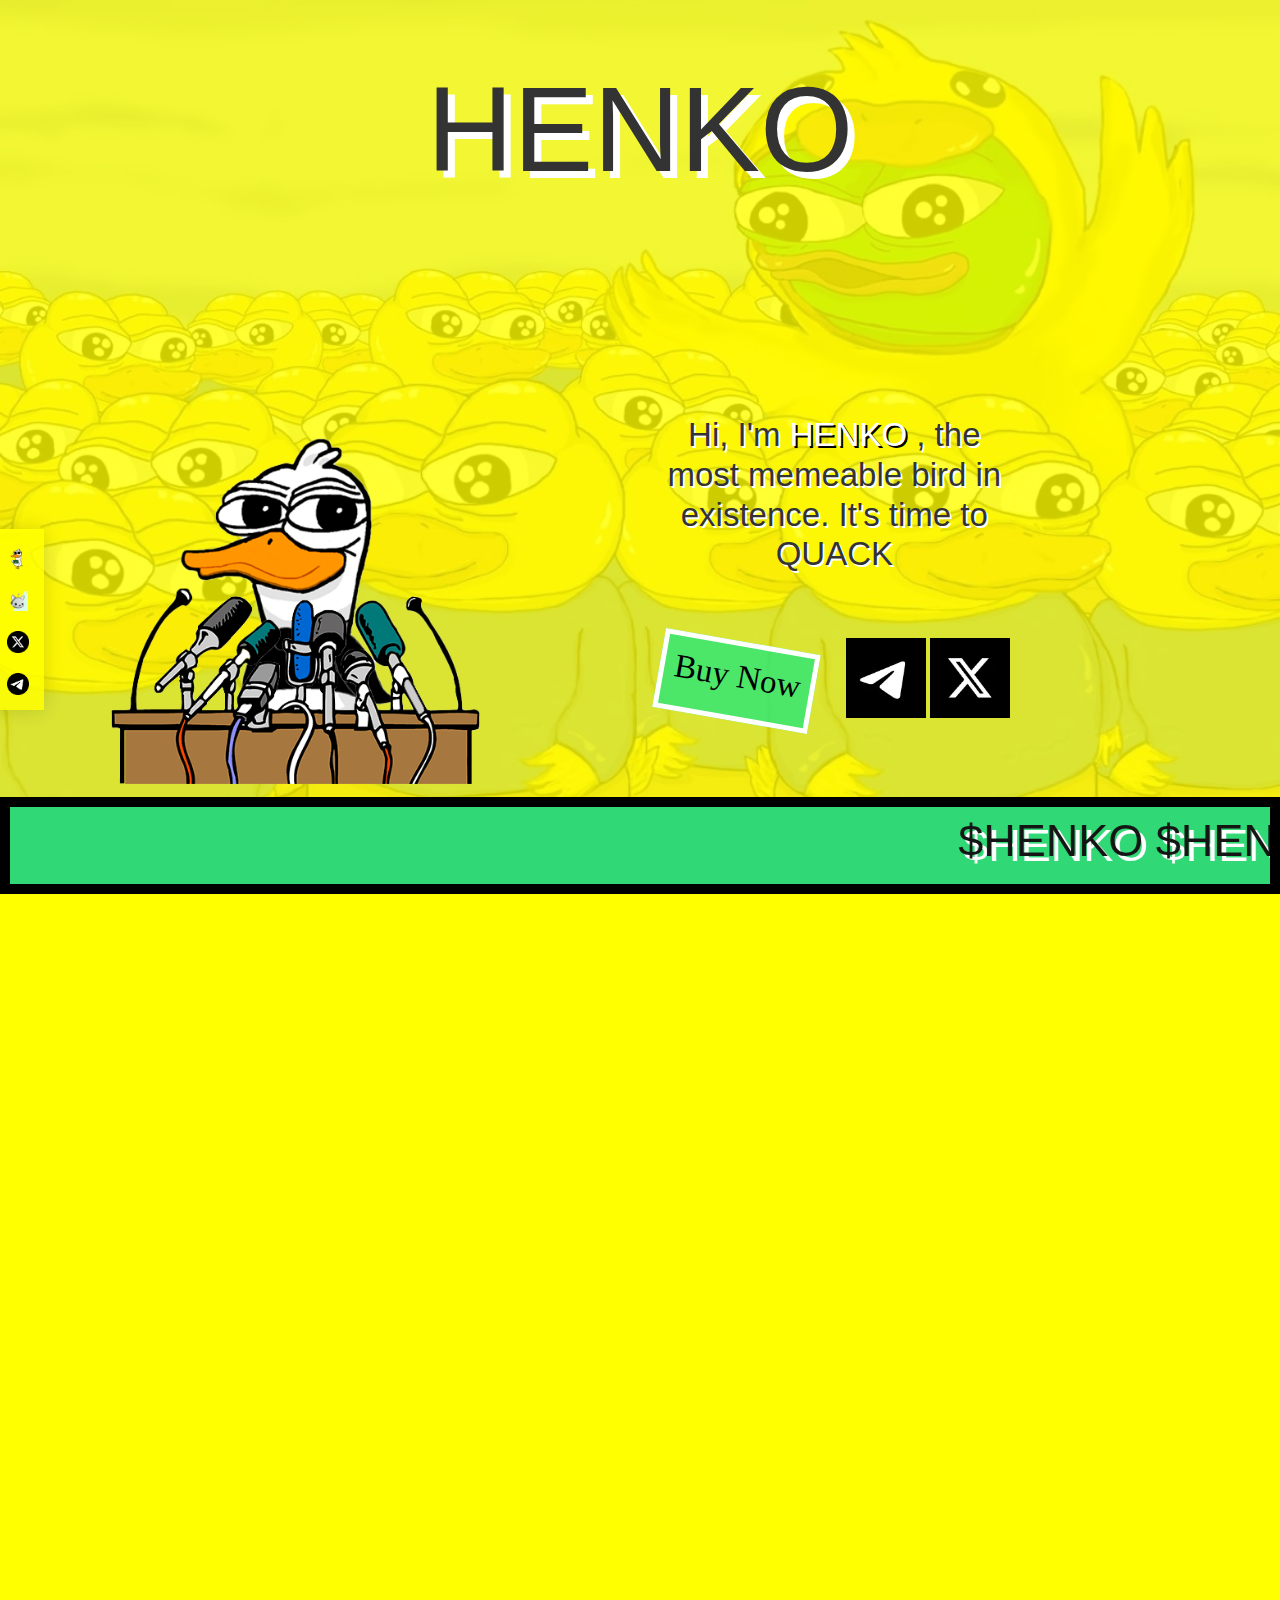
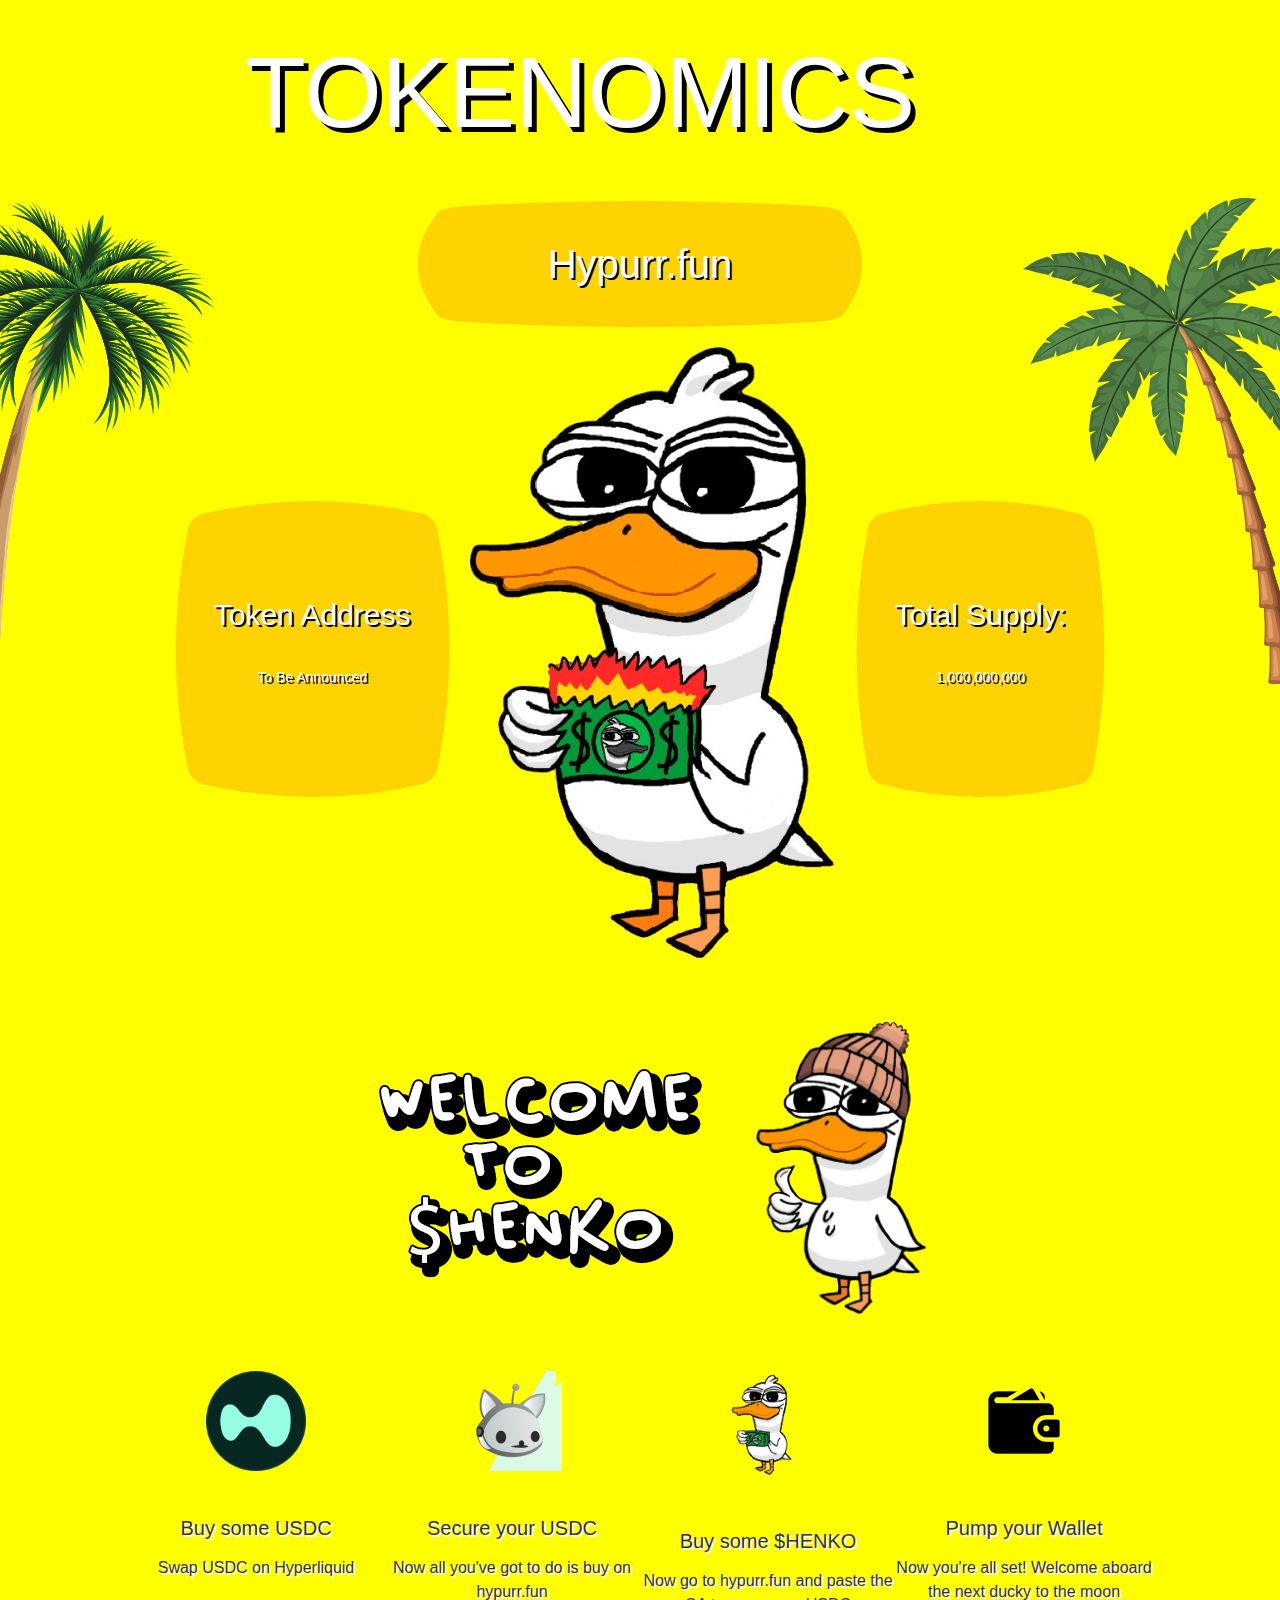
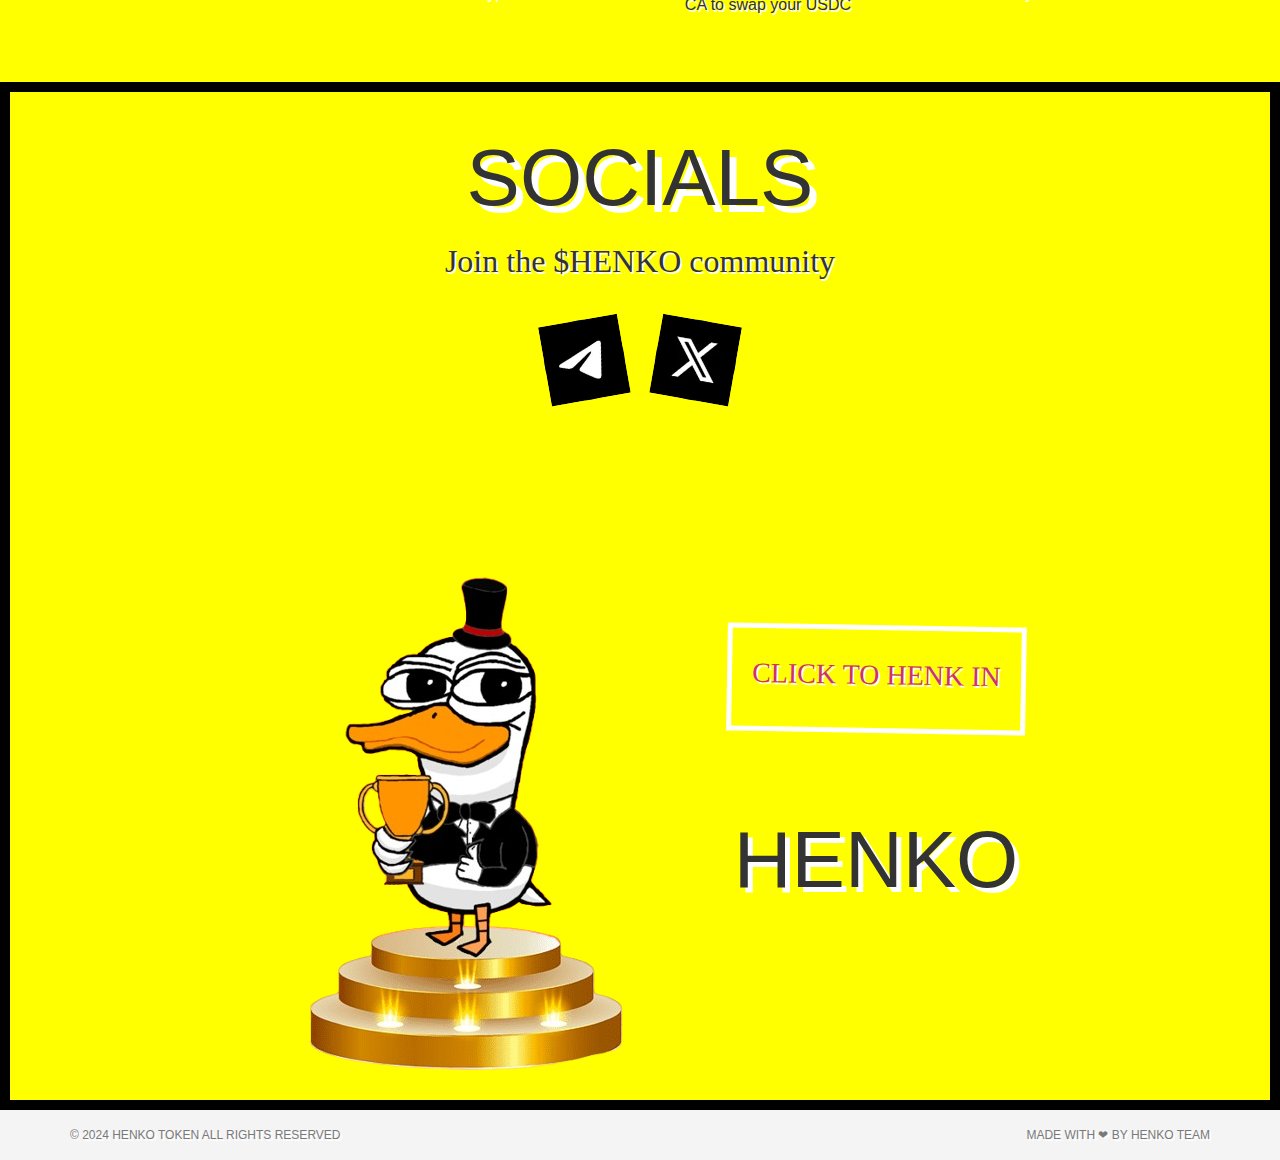
==== commit 19f6e37b: "Update index.html" ====
--- a/index.html
+++ b/index.html
@@ -21,7 +21,7 @@
 	<meta property="og:locale" content="en_GB" />
 	<meta property="og:site_name" content="DUCKE Token -" />
 	<meta property="og:type" content="website" />
-	<meta property="og:title" content="DUCKE Token $DUCKE" />
+	<meta property="og:title" content="HENKO Token $HENKO" />
 	<meta property="og:description"
 		content="There are penguins, ducks, but nothing closer to $HENKO" />
 	<meta property="og:url" content="/" />
@@ -31,14 +31,14 @@
 	<meta property="og:image:height" content="1052" />
 	<meta name="twitter:card" content="summary_large_image" />
 	<meta name="twitter:site" content="@DUCKEtoken" />
-	<meta name="twitter:title" content="DUCKE Token $DUCKE" />
+	<meta name="twitter:title" content="HENKO Token $HENKO" />
 	<meta name="twitter:description"
 		content="There are penguins, ducks, but nothing closer to $HENKO" />
 	<meta name="twitter:creator" content="@DUCKEtoken" />
 	<meta name="twitter:image" content="favi.png" />
 	<link href="../unpkg.com/aos%402.3.1/dist/aos.css" rel="stylesheet">
 	<script type="application/ld+json" class="aioseo-schema">
-			{"@context":"https:\/\/schema.org","@graph":[{"@type":"BreadcrumbList","@id":"https:\/\/theDUCKEtoken.com\/#breadcrumblist","itemListElement":[{"@type":"ListItem","@id":"https:\/\/theDUCKEtoken.com\/#listItem","position":1,"item":{"@type":"WebPage","@id":"https:\/\/theDUCKEtoken.com\/","name":"Home","description":"$DUCKE is a degen duck willing to paint the Solana world yellow! Dogs can bark, frogs can ribbit, but the future of memecoins is to QUACK! With $DUCKE, your life will get better, your wife will become sexier, and your portfolio will shine as yellow and bright as gold! More than a meme, it's a QUACK QUACK revolution!","url":"https:\/\/theDUCKEtoken.com\/"}}]},{"@type":"Organization","@id":"https:\/\/theDUCKEtoken.com\/#organization","name":"DUCKE Token","url":"https:\/\/theDUCKEtoken.com\/","logo":{"@type":"ImageObject","url":"https:\/\/theDUCKEtoken.com\/wp-content\/uploads\/2023\/06\/DUCKE_WithCoin-1.png","@id":"https:\/\/theDUCKEtoken.com\/#organizationLogo","width":2470,"height":2469},"image":{"@id":"https:\/\/theDUCKEtoken.com\/#organizationLogo"},"sameAs":["https:\/\/twitter.com\/DUCKEtoken","https:\/\/instagram.com\/DUCKEtoken"]},{"@type":"WebPage","@id":"https:\/\/theDUCKEtoken.com\/#webpage","url":"https:\/\/theDUCKEtoken.com\/","name":"DUCKE Token $DUCKE","description":"$DUCKE is a degen duck willing to paint the Solana world yellow! Dogs can bark, frogs can ribbit, but the future of memecoins is to QUACK! With $DUCKE, your life will get better, your wife will become sexier, and your portfolio will shine as yellow and bright as gold! More than a meme, it's a QUACK QUACK revolution!","inLanguage":"en-GB","isPartOf":{"@id":"https:\/\/theDUCKEtoken.com\/#website"},"breadcrumb":{"@id":"https:\/\/theDUCKEtoken.com\/#breadcrumblist"},"datePublished":"2023-05-31T10:26:07+01:00","dateModified":"2023-06-03T12:50:34+01:00"},{"@type":"WebSite","@id":"https:\/\/theDUCKEtoken.com\/#website","url":"https:\/\/theDUCKEtoken.com\/","name":"DUCKE Token","inLanguage":"en-GB","publisher":{"@id":"https:\/\/theDUCKEtoken.com\/#organization"},"potentialAction":{"@type":"SearchAction","target":{"@type":"EntryPoint","urlTemplate":"https:\/\/theDUCKEtoken.com\/?s={search_term_string}"},"query-input":"required name=search_term_string"}}]}
+			{"@context":"https:\/\/schema.org","@graph":[{"@type":"BreadcrumbList","@id":"https:\/\/theDUCKEtoken.com\/#breadcrumblist","itemListElement":[{"@type":"ListItem","@id":"https:\/\/theDUCKEtoken.com\/#listItem","position":1,"item":{"@type":"WebPage","@id":"https:\/\/theDUCKEtoken.com\/","name":"Home","description":"$DUCKE is a degen duck willing to paint the Solana world yellow! Dogs can bark, frogs can ribbit, but the future of memecoins is to QUACK! With $DUCKE, your life will get better, your wife will become sexier, and your portfolio will shine as yellow and bright as gold! More than a meme, it's a QUACK QUACK revolution!","url":"https:\/\/theDUCKEtoken.com\/"}}]},{"@type":"Organization","@id":"https:\/\/theDUCKEtoken.com\/#organization","name":"DUCKE Token","url":"https:\/\/theDUCKEtoken.com\/","logo":{"@type":"ImageObject","url":"https:\/\/theDUCKEtoken.com\/wp-content\/uploads\/2023\/06\/DUCKE_WithCoin-1.png","@id":"https:\/\/theDUCKEtoken.com\/#organizationLogo","width":2470,"height":2469},"image":{"@id":"https:\/\/theDUCKEtoken.com\/#organizationLogo"},"sameAs":["https:\/\/twitter.com\/DUCKEtoken","https:\/\/instagram.com\/DUCKEtoken"]},{"@type":"WebPage","@id":"https:\/\/theDUCKEtoken.com\/#webpage","url":"https:\/\/theDUCKEtoken.com\/","name":"HENKO Token $HENKO","description":"$DUCKE is a degen duck willing to paint the Solana world yellow! Dogs can bark, frogs can ribbit, but the future of memecoins is to QUACK! With $DUCKE, your life will get better, your wife will become sexier, and your portfolio will shine as yellow and bright as gold! More than a meme, it's a QUACK QUACK revolution!","inLanguage":"en-GB","isPartOf":{"@id":"https:\/\/theDUCKEtoken.com\/#website"},"breadcrumb":{"@id":"https:\/\/theDUCKEtoken.com\/#breadcrumblist"},"datePublished":"2023-05-31T10:26:07+01:00","dateModified":"2023-06-03T12:50:34+01:00"},{"@type":"WebSite","@id":"https:\/\/theDUCKEtoken.com\/#website","url":"https:\/\/theDUCKEtoken.com\/","name":"DUCKE Token","inLanguage":"en-GB","publisher":{"@id":"https:\/\/theDUCKEtoken.com\/#organization"},"potentialAction":{"@type":"SearchAction","target":{"@type":"EntryPoint","urlTemplate":"https:\/\/theDUCKEtoken.com\/?s={search_term_string}"},"query-input":"required name=search_term_string"}}]}
 		</script>
 	<!-- All in One SEO -->
 
@@ -1643,4 +1643,4 @@
 
 
 
-</html>+</html>
